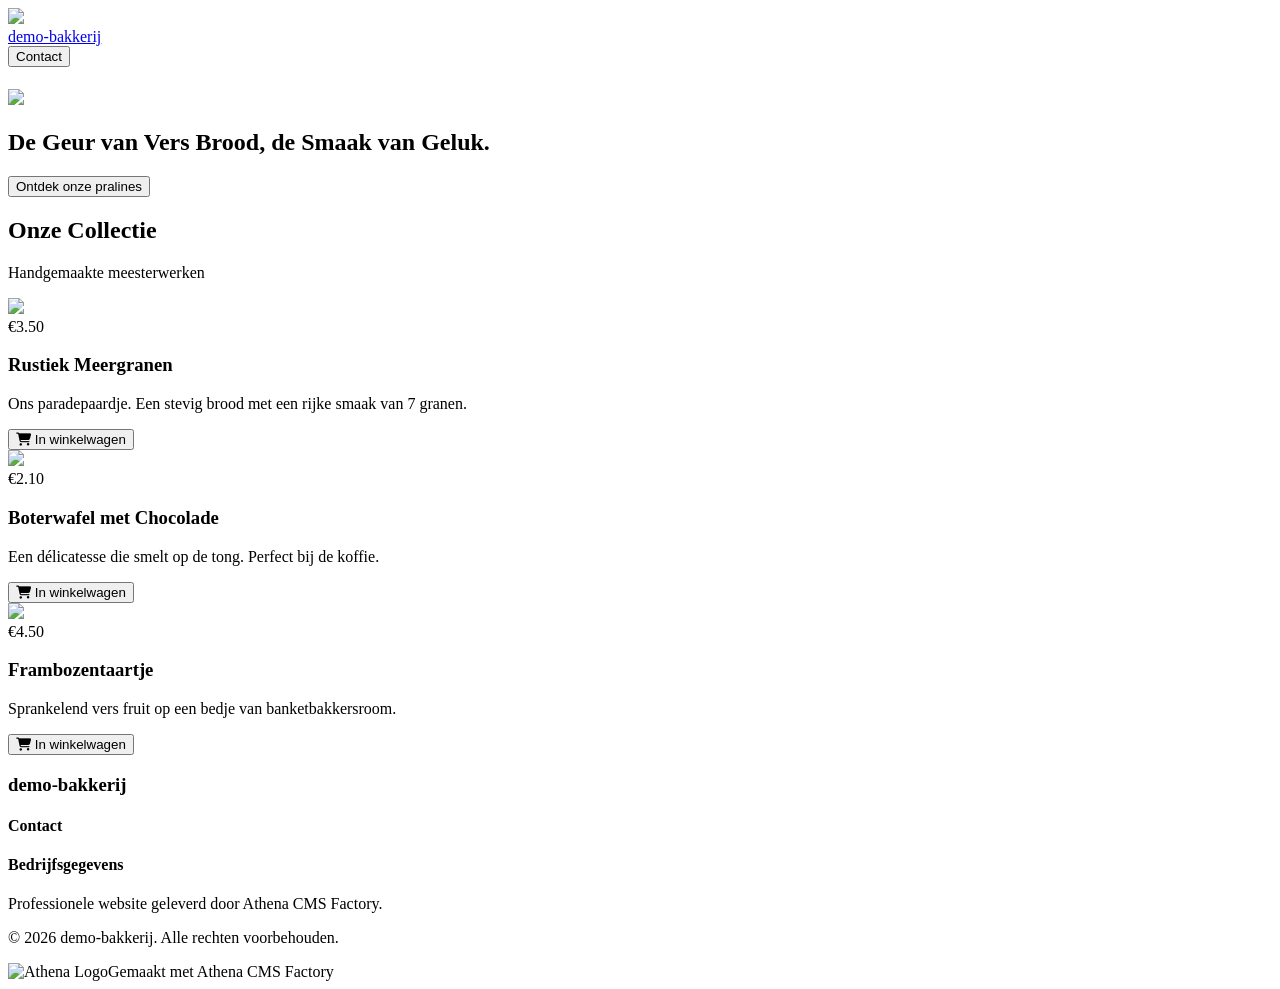
==== index.html @ 78bbac6a "deploy: 6592ebb4bcd445eed152adb7e11bd8fd3c70bb88" ====
<!DOCTYPE html>
<html lang="nl">
  <head>
    <meta charset="UTF-8" />
    <link rel="icon" type="image/svg+xml" href="./athena-icon.svg" />
    <meta name="viewport" content="width=device-width, initial-scale=1.0, maximum-scale=1.0, user-scalable=no" />
    <meta name="theme-color" content="#0f172a" />
    <meta name="mobile-web-app-capable" content="yes" />
    <meta name="apple-mobile-web-app-status-bar-style" content="black-translucent" />
    <link rel="apple-touch-icon" href="./athena-icon.svg" />
    <link rel="manifest" href="./manifest.json" />
    <!-- Font Awesome for Icons -->
    <link rel="stylesheet" href="https://cdnjs.cloudflare.com/ajax/libs/font-awesome/6.5.1/css/all.min.css" />
    <title>demo-bakkerij</title>
    <script type="module" crossorigin src="./assets/index-oLIMRgKW.js"></script>
    <link rel="stylesheet" crossorigin href="./assets/index-CvOwYXJg.css">
  </head>
  <body>
    <div id="root"></div>
    <script>
      if ('serviceWorker' in navigator) {
        window.addEventListener('load', () => {
          navigator.serviceWorker.register('./sw.js').catch(err => console.log('SW registration failed: ', err));
        });
      }
    </script>
  </body>
</html>
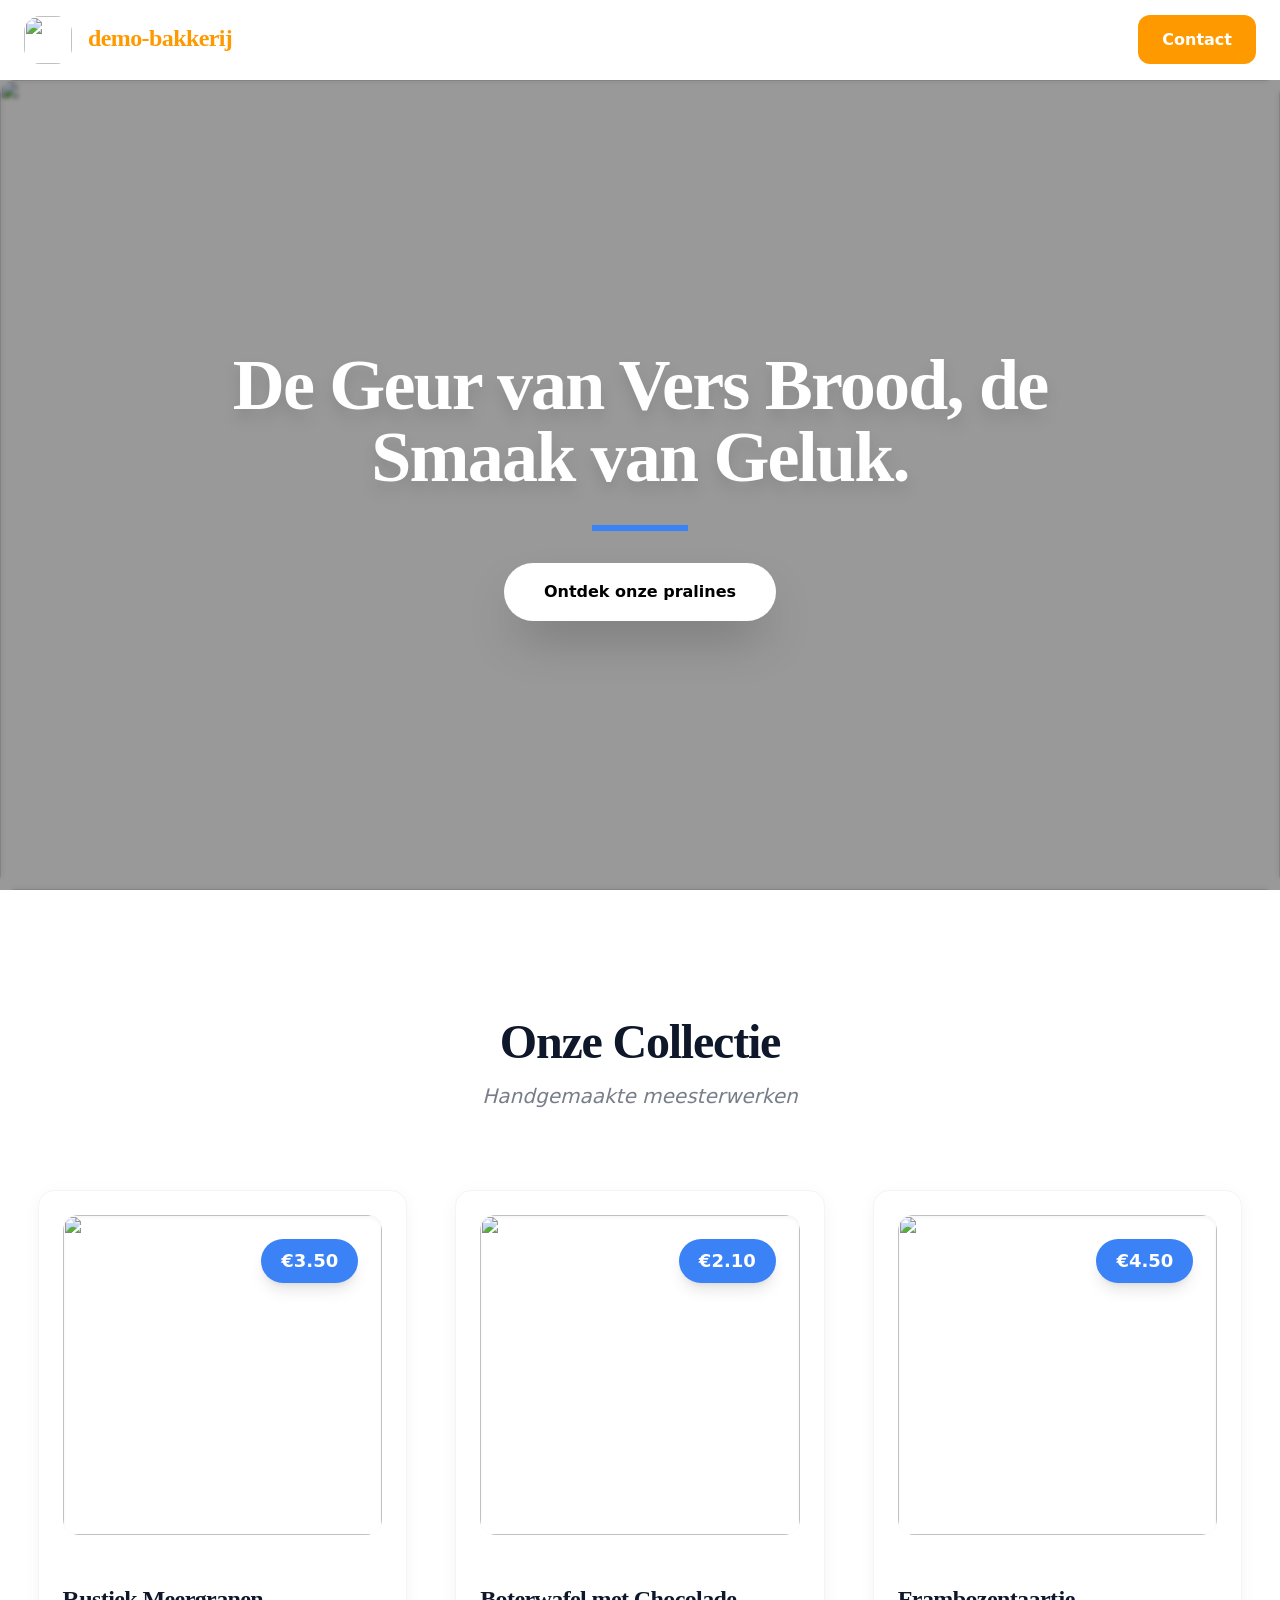
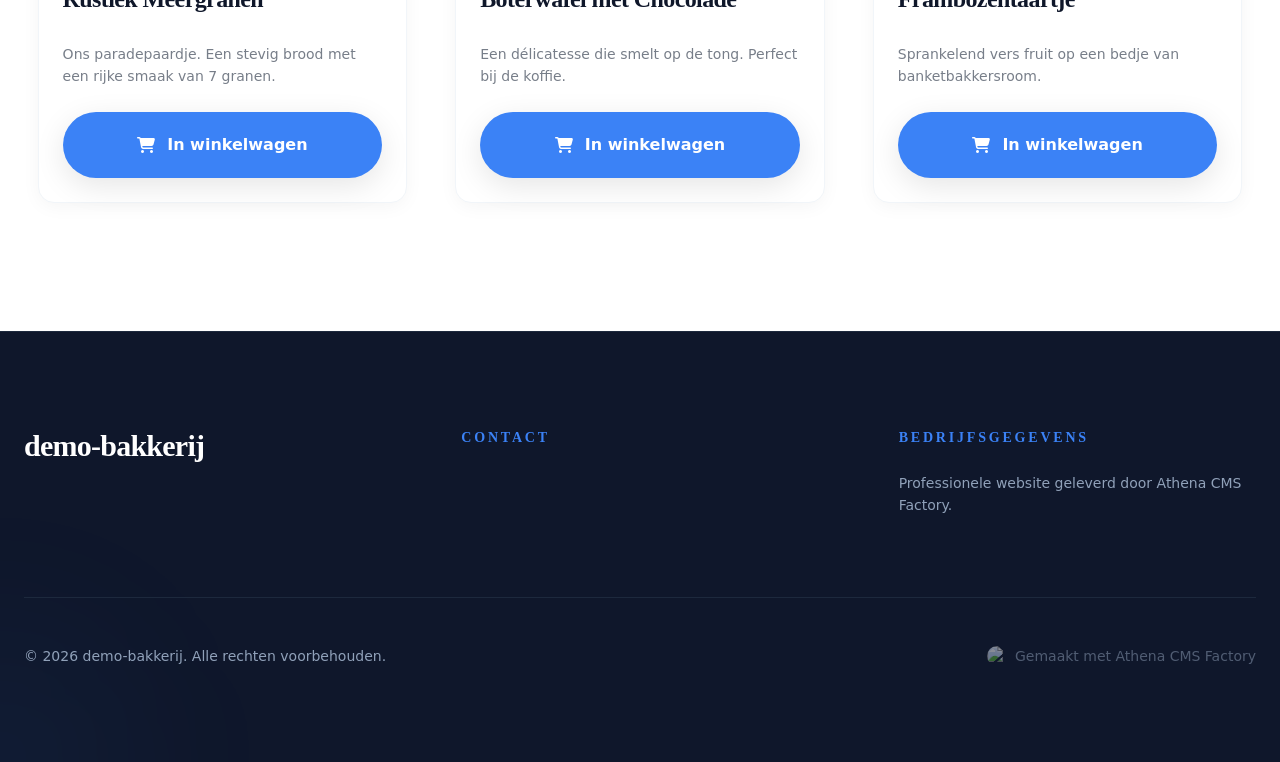
==== commit 698d2f0d: "deploy: 2f97c68ea8412f8ac69e849ab1a85412e79544fd" ====
--- a/index.html
+++ b/index.html
@@ -12,8 +12,8 @@
     <!-- Font Awesome for Icons -->
     <link rel="stylesheet" href="https://cdnjs.cloudflare.com/ajax/libs/font-awesome/6.5.1/css/all.min.css" />
     <title>demo-bakkerij</title>
-    <script type="module" crossorigin src="./assets/index-oLIMRgKW.js"></script>
-    <link rel="stylesheet" crossorigin href="./assets/index-CvOwYXJg.css">
+    <script type="module" crossorigin src="./assets/index-CGhIgcZR.js"></script>
+    <link rel="stylesheet" crossorigin href="./assets/index-xntKvaRD.css">
   </head>
   <body>
     <div id="root"></div>
--- a/assets/index-xntKvaRD.css
+++ b/assets/index-xntKvaRD.css
@@ -0,0 +1 @@
+@layer properties{@supports (((-webkit-hyphens:none)) and (not (margin-trim:inline))) or ((-moz-orient:inline) and (not (color:rgb(from red r g b)))){*,:before,:after,::backdrop{--tw-translate-x:0;--tw-translate-y:0;--tw-translate-z:0;--tw-rotate-x:initial;--tw-rotate-y:initial;--tw-rotate-z:initial;--tw-skew-x:initial;--tw-skew-y:initial;--tw-space-y-reverse:0;--tw-border-style:solid;--tw-gradient-position:initial;--tw-gradient-from:#0000;--tw-gradient-via:#0000;--tw-gradient-to:#0000;--tw-gradient-stops:initial;--tw-gradient-via-stops:initial;--tw-gradient-from-position:0%;--tw-gradient-via-position:50%;--tw-gradient-to-position:100%;--tw-leading:initial;--tw-font-weight:initial;--tw-tracking:initial;--tw-shadow:0 0 #0000;--tw-shadow-color:initial;--tw-shadow-alpha:100%;--tw-inset-shadow:0 0 #0000;--tw-inset-shadow-color:initial;--tw-inset-shadow-alpha:100%;--tw-ring-color:initial;--tw-ring-shadow:0 0 #0000;--tw-inset-ring-color:initial;--tw-inset-ring-shadow:0 0 #0000;--tw-ring-inset:initial;--tw-ring-offset-width:0px;--tw-ring-offset-color:#fff;--tw-ring-offset-shadow:0 0 #0000;--tw-outline-style:solid;--tw-blur:initial;--tw-brightness:initial;--tw-contrast:initial;--tw-grayscale:initial;--tw-hue-rotate:initial;--tw-invert:initial;--tw-opacity:initial;--tw-saturate:initial;--tw-sepia:initial;--tw-drop-shadow:initial;--tw-drop-shadow-color:initial;--tw-drop-shadow-alpha:100%;--tw-drop-shadow-size:initial;--tw-backdrop-blur:initial;--tw-backdrop-brightness:initial;--tw-backdrop-contrast:initial;--tw-backdrop-grayscale:initial;--tw-backdrop-hue-rotate:initial;--tw-backdrop-invert:initial;--tw-backdrop-opacity:initial;--tw-backdrop-saturate:initial;--tw-backdrop-sepia:initial;--tw-duration:initial;--tw-ease:initial;--tw-scale-x:1;--tw-scale-y:1;--tw-scale-z:1;--tw-content:""}}}@layer theme{:root,:host{--font-sans:"Inter", ui-sans-serif, system-ui, sans-serif;--font-serif:"Playfair Display", ui-serif, Georgia, serif;--font-mono:ui-monospace, SFMono-Regular, Menlo, Monaco, Consolas, "Liberation Mono", "Courier New", monospace;--color-red-50:oklch(97.1% .013 17.38);--color-red-500:oklch(63.7% .237 25.331);--color-red-900:oklch(39.6% .141 25.723);--color-amber-500:oklch(76.9% .188 70.08);--color-green-50:oklch(98.2% .018 155.826);--color-green-500:oklch(72.3% .219 149.579);--color-green-600:oklch(62.7% .194 149.214);--color-green-700:oklch(52.7% .154 150.069);--color-green-800:oklch(44.8% .119 151.328);--color-blue-50:oklch(97% .014 254.604);--color-blue-100:oklch(93.2% .032 255.585);--color-blue-200:oklch(88.2% .059 254.128);--color-blue-400:oklch(70.7% .165 254.624);--color-blue-500:oklch(62.3% .214 259.815);--color-blue-600:oklch(54.6% .245 262.881);--color-blue-700:oklch(48.8% .243 264.376);--color-blue-800:oklch(42.4% .199 265.638);--color-blue-900:oklch(37.9% .146 265.522);--color-indigo-600:oklch(51.1% .262 276.966);--color-slate-50:oklch(98.4% .003 247.858);--color-slate-100:oklch(96.8% .007 247.896);--color-slate-200:oklch(92.9% .013 255.508);--color-slate-300:oklch(86.9% .022 252.894);--color-slate-400:oklch(70.4% .04 256.788);--color-slate-500:oklch(55.4% .046 257.417);--color-slate-600:oklch(44.6% .043 257.281);--color-slate-700:oklch(37.2% .044 257.287);--color-slate-800:oklch(27.9% .041 260.031);--color-slate-900:oklch(20.8% .042 265.755);--color-black:#000;--color-white:#fff;--spacing:.25rem;--container-md:28rem;--container-2xl:42rem;--container-4xl:56rem;--container-6xl:72rem;--container-7xl:80rem;--text-xs:.75rem;--text-xs--line-height:calc(1 / .75);--text-sm:.875rem;--text-sm--line-height:calc(1.25 / .875);--text-lg:1.125rem;--text-lg--line-height:calc(1.75 / 1.125);--text-xl:1.25rem;--text-xl--line-height:calc(1.75 / 1.25);--text-2xl:1.5rem;--text-2xl--line-height:calc(2 / 1.5);--text-3xl:1.875rem;--text-3xl--line-height: 1.2 ;--text-4xl:2.25rem;--text-4xl--line-height:calc(2.5 / 2.25);--text-5xl:3rem;--text-5xl--line-height:1;--text-6xl:3.75rem;--text-6xl--line-height:1;--text-7xl:4.5rem;--text-7xl--line-height:1;--font-weight-light:300;--font-weight-medium:500;--font-weight-semibold:600;--font-weight-bold:700;--font-weight-black:900;--tracking-tight:-.025em;--tracking-widest:.1em;--leading-tight:1.25;--leading-relaxed:1.625;--radius-sm:.25rem;--radius-lg:.5rem;--radius-xl:.75rem;--radius-2xl:1rem;--radius-3xl:1.5rem;--drop-shadow-xl:0 9px 7px #0000001a;--ease-out:cubic-bezier(0, 0, .2, 1);--blur-sm:8px;--default-transition-duration:.15s;--default-transition-timing-function:cubic-bezier(.4, 0, .2, 1);--default-font-family:var(--font-sans);--default-mono-font-family:var(--font-mono);--color-primary:#0f172a;--color-secondary:#64748b;--color-accent:#3b82f6;--color-button-bg:#3b82f6;--color-card-bg:#fff;--color-header-bg:#fff;--color-background:#fff;--color-surface:#f8fafc;--color-text:#1e293b;--color-heading:#0f172a;--color-title:#0f172a;--radius-custom:1rem;--shadow-main:0 4px 20px -2px #0000000d}}@layer base{*,:after,:before,::backdrop{box-sizing:border-box;border:0 solid;margin:0;padding:0}::file-selector-button{box-sizing:border-box;border:0 solid;margin:0;padding:0}html,:host{-webkit-text-size-adjust:100%;-moz-tab-size:4;tab-size:4;line-height:1.5;font-family:var(--default-font-family,ui-sans-serif, system-ui, sans-serif, "Apple Color Emoji", "Segoe UI Emoji", "Segoe UI Symbol", "Noto Color Emoji");font-feature-settings:var(--default-font-feature-settings,normal);font-variation-settings:var(--default-font-variation-settings,normal);-webkit-tap-highlight-color:transparent}hr{height:0;color:inherit;border-top-width:1px}abbr:where([title]){-webkit-text-decoration:underline dotted;text-decoration:underline dotted}h1,h2,h3,h4,h5,h6{font-size:inherit;font-weight:inherit}a{color:inherit;-webkit-text-decoration:inherit;text-decoration:inherit}b,strong{font-weight:bolder}code,kbd,samp,pre{font-family:var(--default-mono-font-family,ui-monospace, SFMono-Regular, Menlo, Monaco, Consolas, "Liberation Mono", "Courier New", monospace);font-feature-settings:var(--default-mono-font-feature-settings,normal);font-variation-settings:var(--default-mono-font-variation-settings,normal);font-size:1em}small{font-size:80%}sub,sup{vertical-align:baseline;font-size:75%;line-height:0;position:relative}sub{bottom:-.25em}sup{top:-.5em}table{text-indent:0;border-color:inherit;border-collapse:collapse}:-moz-focusring{outline:auto}progress{vertical-align:baseline}summary{display:list-item}ol,ul,menu{list-style:none}img,svg,video,canvas,audio,iframe,embed,object{vertical-align:middle;display:block}img,video{max-width:100%;height:auto}button,input,select,optgroup,textarea{font:inherit;font-feature-settings:inherit;font-variation-settings:inherit;letter-spacing:inherit;color:inherit;opacity:1;background-color:#0000;border-radius:0}::file-selector-button{font:inherit;font-feature-settings:inherit;font-variation-settings:inherit;letter-spacing:inherit;color:inherit;opacity:1;background-color:#0000;border-radius:0}:where(select:is([multiple],[size])) optgroup{font-weight:bolder}:where(select:is([multiple],[size])) optgroup option{padding-inline-start:20px}::file-selector-button{margin-inline-end:4px}::placeholder{opacity:1}@supports (not ((-webkit-appearance:-apple-pay-button))) or (contain-intrinsic-size:1px){::placeholder{color:currentColor}@supports (color:color-mix(in lab,red,red)){::placeholder{color:color-mix(in oklab,currentcolor 50%,transparent)}}}textarea{resize:vertical}::-webkit-search-decoration{-webkit-appearance:none}::-webkit-date-and-time-value{min-height:1lh;text-align:inherit}::-webkit-datetime-edit{display:inline-flex}::-webkit-datetime-edit-fields-wrapper{padding:0}::-webkit-datetime-edit{padding-block:0}::-webkit-datetime-edit-year-field{padding-block:0}::-webkit-datetime-edit-month-field{padding-block:0}::-webkit-datetime-edit-day-field{padding-block:0}::-webkit-datetime-edit-hour-field{padding-block:0}::-webkit-datetime-edit-minute-field{padding-block:0}::-webkit-datetime-edit-second-field{padding-block:0}::-webkit-datetime-edit-millisecond-field{padding-block:0}::-webkit-datetime-edit-meridiem-field{padding-block:0}::-webkit-calendar-picker-indicator{line-height:1}:-moz-ui-invalid{box-shadow:none}button,input:where([type=button],[type=reset],[type=submit]){-webkit-appearance:button;-moz-appearance:button;appearance:button}::file-selector-button{-webkit-appearance:button;-moz-appearance:button;appearance:button}::-webkit-inner-spin-button{height:auto}::-webkit-outer-spin-button{height:auto}[hidden]:where(:not([hidden=until-found])){display:none!important}:root{color-scheme:light;scroll-behavior:smooth;--color-primary:#0f172a;--color-heading:#0f172a;--color-title:#0f172a;--color-accent:#3b82f6;--color-button-bg:#3b82f6;--color-card-bg:#fff;--color-header-bg:#fff;--color-surface:#fff;--color-background:#fff;--color-text:#1e293b;--radius-custom:1rem;--shadow-main:0 4px 20px -2px #0000000d}:root.dark{color-scheme:dark;--color-primary:#fff;--color-heading:#fff;--color-title:#fff;--color-accent:#60a5fa;--color-button-bg:#60a5fa;--color-card-bg:#1e293b;--color-header-bg:#0f172a;--color-surface:#1e293b;--color-background:#0f172a;--color-text:#f8fafc;--shadow-main:0 10px 40px #0000004d}body{background-color:var(--color-background);color:var(--color-text);font-family:var(--font-sans);-webkit-font-smoothing:antialiased;line-height:1.6}h1{color:var(--color-title);font-family:var(--font-serif);letter-spacing:-.025em;font-weight:700;line-height:1.2}h2,h3,h4{color:var(--color-heading);font-family:var(--font-serif);letter-spacing:-.025em;font-weight:700;line-height:1.2}@starting-style{section{opacity:0;transform:translateY(20px)}}section{transition:opacity .8s,transform .8s}img{object-fit:cover;border-radius:var(--radius-custom);max-width:100%;height:auto}button{cursor:pointer}}@layer components{.btn-primary{padding-inline:calc(var(--spacing) * 6);padding-block:calc(var(--spacing) * 3);--tw-font-weight:var(--font-weight-semibold);font-weight:var(--font-weight-semibold);color:var(--color-white);--tw-shadow:0 20px 25px -5px var(--tw-shadow-color,#0000001a), 0 8px 10px -6px var(--tw-shadow-color,#0000001a);box-shadow:var(--tw-inset-shadow),var(--tw-inset-ring-shadow),var(--tw-ring-offset-shadow),var(--tw-ring-shadow),var(--tw-shadow);transition-property:all;transition-timing-function:var(--tw-ease,var(--default-transition-timing-function));transition-duration:var(--tw-duration,var(--default-transition-duration));border-radius:3.40282e38px}@media(hover:hover){.btn-primary:hover{--tw-scale-x:105%;--tw-scale-y:105%;--tw-scale-z:105%;scale:var(--tw-scale-x) var(--tw-scale-y)}}.btn-primary:active{--tw-scale-x:95%;--tw-scale-y:95%;--tw-scale-z:95%;scale:var(--tw-scale-x) var(--tw-scale-y)}.btn-primary{background-color:var(--color-button-bg);box-shadow:0 8px 30px #0000001a}.card{border-radius:var(--radius-3xl);border-style:var(--tw-border-style);border-width:1px;border-color:var(--color-slate-100);padding:calc(var(--spacing) * 6);--tw-shadow:var(--shadow-main);box-shadow:var(--tw-inset-shadow),var(--tw-inset-ring-shadow),var(--tw-ring-offset-shadow),var(--tw-ring-shadow),var(--tw-shadow);transition-property:transform,translate,scale,rotate;transition-timing-function:var(--tw-ease,var(--default-transition-timing-function));transition-duration:var(--tw-duration,var(--default-transition-duration))}@media(hover:hover){.card:hover{--tw-translate-y:calc(var(--spacing) * -1);translate:var(--tw-translate-x) var(--tw-translate-y)}}.card{background-color:var(--color-card-bg)}.badge{background-color:#3b82f61a;border-radius:3.40282e38px}@supports (color:color-mix(in lab,red,red)){.badge{background-color:color-mix(in oklab,var(--color-accent) 10%,transparent)}}.badge{padding-inline:calc(var(--spacing) * 3);padding-block:calc(var(--spacing) * 1);font-size:var(--text-xs);line-height:var(--tw-leading,var(--text-xs--line-height));--tw-font-weight:var(--font-weight-bold);font-weight:var(--font-weight-bold);--tw-tracking:var(--tracking-widest);letter-spacing:var(--tracking-widest);color:var(--color-accent);text-transform:uppercase}.cart-overlay-backdrop{inset:calc(var(--spacing) * 0);z-index:2000;background-color:#000000b3;justify-content:flex-end;display:flex;position:fixed}@supports (color:color-mix(in lab,red,red)){.cart-overlay-backdrop{background-color:color-mix(in oklab,var(--color-black) 70%,transparent)}}.cart-overlay-backdrop{--tw-backdrop-blur:blur(var(--blur-sm));-webkit-backdrop-filter:var(--tw-backdrop-blur,) var(--tw-backdrop-brightness,) var(--tw-backdrop-contrast,) var(--tw-backdrop-grayscale,) var(--tw-backdrop-hue-rotate,) var(--tw-backdrop-invert,) var(--tw-backdrop-opacity,) var(--tw-backdrop-saturate,) var(--tw-backdrop-sepia,);backdrop-filter:var(--tw-backdrop-blur,) var(--tw-backdrop-brightness,) var(--tw-backdrop-contrast,) var(--tw-backdrop-grayscale,) var(--tw-backdrop-hue-rotate,) var(--tw-backdrop-invert,) var(--tw-backdrop-opacity,) var(--tw-backdrop-saturate,) var(--tw-backdrop-sepia,)}.cart-overlay{background-color:var(--color-background);width:100%;height:100%;max-width:var(--container-md);padding:calc(var(--spacing) * 8);--tw-shadow:0 25px 50px -12px var(--tw-shadow-color,#00000040);box-shadow:var(--tw-inset-shadow),var(--tw-inset-ring-shadow),var(--tw-ring-offset-shadow),var(--tw-ring-shadow),var(--tw-shadow);flex-direction:column;animation:.3s ease-out slideIn;display:flex}@keyframes slideIn{0%{transform:translate(100%)}to{transform:translate(0)}}.cart-item{border-bottom-style:var(--tw-border-style);border-bottom-width:1px;border-color:var(--color-slate-100);padding-block:calc(var(--spacing) * 4);justify-content:space-between;align-items:center;display:flex}.checkout-btn{border-radius:var(--radius-2xl);background-color:var(--color-accent);width:100%;padding-block:calc(var(--spacing) * 4);--tw-font-weight:var(--font-weight-bold);font-weight:var(--font-weight-bold);color:var(--color-white);--tw-shadow:0 20px 25px -5px var(--tw-shadow-color,#0000001a), 0 8px 10px -6px var(--tw-shadow-color,#0000001a);box-shadow:var(--tw-inset-shadow),var(--tw-inset-ring-shadow),var(--tw-ring-offset-shadow),var(--tw-ring-shadow),var(--tw-shadow);--tw-shadow-color:#3b82f633}@supports (color:color-mix(in lab,red,red)){.checkout-btn{--tw-shadow-color:color-mix(in oklab, color-mix(in oklab, var(--color-accent) 20%, transparent) var(--tw-shadow-alpha), transparent)}}.checkout-btn{transition-property:transform,translate,scale,rotate;transition-timing-function:var(--tw-ease,var(--default-transition-timing-function));transition-duration:var(--tw-duration,var(--default-transition-duration))}@media(hover:hover){.checkout-btn:hover{scale:1.02}}}@layer utilities{.pointer-events-none{pointer-events:none}.visible{visibility:visible}.absolute{position:absolute}.fixed{position:fixed}.relative{position:relative}.inset-0{inset:calc(var(--spacing) * 0)}.top-0{top:calc(var(--spacing) * 0)}.top-4{top:calc(var(--spacing) * 4)}.top-6{top:calc(var(--spacing) * 6)}.right-0{right:calc(var(--spacing) * 0)}.right-4{right:calc(var(--spacing) * 4)}.right-6{right:calc(var(--spacing) * 6)}.bottom-0{bottom:calc(var(--spacing) * 0)}.left-0{left:calc(var(--spacing) * 0)}.z-0{z-index:0}.z-10{z-index:10}.z-40{z-index:40}.z-\[200\]{z-index:200}.z-\[1000\]{z-index:1000}.z-\[2000\]{z-index:2000}.order-1{order:1}.order-2{order:2}.container{width:100%}@media(min-width:40rem){.container{max-width:40rem}}@media(min-width:48rem){.container{max-width:48rem}}@media(min-width:64rem){.container{max-width:64rem}}@media(min-width:80rem){.container{max-width:80rem}}@media(min-width:96rem){.container{max-width:96rem}}.mx-auto{margin-inline:auto}.my-10{margin-block:calc(var(--spacing) * 10)}.mt-1{margin-top:calc(var(--spacing) * 1)}.mt-2{margin-top:calc(var(--spacing) * 2)}.mt-4{margin-top:calc(var(--spacing) * 4)}.mt-6{margin-top:calc(var(--spacing) * 6)}.mt-auto{margin-top:auto}.mr-2{margin-right:calc(var(--spacing) * 2)}.-mb-32{margin-bottom:calc(var(--spacing) * -32)}.mb-1{margin-bottom:calc(var(--spacing) * 1)}.mb-2{margin-bottom:calc(var(--spacing) * 2)}.mb-3{margin-bottom:calc(var(--spacing) * 3)}.mb-4{margin-bottom:calc(var(--spacing) * 4)}.mb-6{margin-bottom:calc(var(--spacing) * 6)}.mb-8{margin-bottom:calc(var(--spacing) * 8)}.mb-20{margin-bottom:calc(var(--spacing) * 20)}.-ml-32{margin-left:calc(var(--spacing) * -32)}.ml-1{margin-left:calc(var(--spacing) * 1)}.ml-2{margin-left:calc(var(--spacing) * 2)}.line-clamp-3{-webkit-line-clamp:3;-webkit-box-orient:vertical;display:-webkit-box;overflow:hidden}.block{display:block}.contents{display:contents}.flex{display:flex}.grid{display:grid}.hidden{display:none}.inline-block{display:inline-block}.inline-flex{display:inline-flex}.table{display:table}.aspect-square{aspect-ratio:1}.h-1{height:calc(var(--spacing) * 1)}.h-1\.5{height:calc(var(--spacing) * 1.5)}.h-3{height:calc(var(--spacing) * 3)}.h-4{height:calc(var(--spacing) * 4)}.h-5{height:calc(var(--spacing) * 5)}.h-8{height:calc(var(--spacing) * 8)}.h-10{height:calc(var(--spacing) * 10)}.h-12{height:calc(var(--spacing) * 12)}.h-20{height:calc(var(--spacing) * 20)}.h-24{height:calc(var(--spacing) * 24)}.h-64{height:calc(var(--spacing) * 64)}.h-\[90vh\]{height:90vh}.h-full{height:100%}.max-h-\[50vh\]{max-height:50vh}.max-h-\[80vh\]{max-height:80vh}.min-h-\[4rem\]{min-height:4rem}.min-h-screen{min-height:100vh}.w-3{width:calc(var(--spacing) * 3)}.w-4{width:calc(var(--spacing) * 4)}.w-5{width:calc(var(--spacing) * 5)}.w-8{width:calc(var(--spacing) * 8)}.w-10{width:calc(var(--spacing) * 10)}.w-12{width:calc(var(--spacing) * 12)}.w-20{width:calc(var(--spacing) * 20)}.w-24{width:calc(var(--spacing) * 24)}.w-64{width:calc(var(--spacing) * 64)}.w-full{width:100%}.max-w-2xl{max-width:var(--container-2xl)}.max-w-4xl{max-width:var(--container-4xl)}.max-w-6xl{max-width:var(--container-6xl)}.max-w-7xl{max-width:var(--container-7xl)}.max-w-md{max-width:var(--container-md)}.min-w-\[300px\]{min-width:300px}.flex-shrink-0{flex-shrink:0}.flex-grow{flex-grow:1}.translate-x-0{--tw-translate-x:calc(var(--spacing) * 0);translate:var(--tw-translate-x) var(--tw-translate-y)}.transform{transform:var(--tw-rotate-x,) var(--tw-rotate-y,) var(--tw-rotate-z,) var(--tw-skew-x,) var(--tw-skew-y,)}.cursor-not-allowed{cursor:not-allowed}.cursor-pointer{cursor:pointer}.grid-cols-1{grid-template-columns:repeat(1,minmax(0,1fr))}.flex-col{flex-direction:column}.flex-wrap{flex-wrap:wrap}.items-center{align-items:center}.items-end{align-items:flex-end}.items-stretch{align-items:stretch}.justify-between{justify-content:space-between}.justify-center{justify-content:center}.justify-end{justify-content:flex-end}.gap-2{gap:calc(var(--spacing) * 2)}.gap-3{gap:calc(var(--spacing) * 3)}.gap-4{gap:calc(var(--spacing) * 4)}.gap-6{gap:calc(var(--spacing) * 6)}.gap-8{gap:calc(var(--spacing) * 8)}.gap-12{gap:calc(var(--spacing) * 12)}.gap-16{gap:calc(var(--spacing) * 16)}.gap-20{gap:calc(var(--spacing) * 20)}:where(.space-y-1>:not(:last-child)){--tw-space-y-reverse:0;margin-block-start:calc(calc(var(--spacing) * 1) * var(--tw-space-y-reverse));margin-block-end:calc(calc(var(--spacing) * 1) * calc(1 - var(--tw-space-y-reverse)))}:where(.space-y-2>:not(:last-child)){--tw-space-y-reverse:0;margin-block-start:calc(calc(var(--spacing) * 2) * var(--tw-space-y-reverse));margin-block-end:calc(calc(var(--spacing) * 2) * calc(1 - var(--tw-space-y-reverse)))}:where(.space-y-4>:not(:last-child)){--tw-space-y-reverse:0;margin-block-start:calc(calc(var(--spacing) * 4) * var(--tw-space-y-reverse));margin-block-end:calc(calc(var(--spacing) * 4) * calc(1 - var(--tw-space-y-reverse)))}:where(.space-y-6>:not(:last-child)){--tw-space-y-reverse:0;margin-block-start:calc(calc(var(--spacing) * 6) * var(--tw-space-y-reverse));margin-block-end:calc(calc(var(--spacing) * 6) * calc(1 - var(--tw-space-y-reverse)))}:where(.space-y-8>:not(:last-child)){--tw-space-y-reverse:0;margin-block-start:calc(calc(var(--spacing) * 8) * var(--tw-space-y-reverse));margin-block-end:calc(calc(var(--spacing) * 8) * calc(1 - var(--tw-space-y-reverse)))}.self-start{align-self:flex-start}.overflow-hidden{overflow:hidden}.overflow-y-auto{overflow-y:auto}.rounded{border-radius:.25rem}.rounded-2xl{border-radius:var(--radius-2xl)}.rounded-3xl{border-radius:var(--radius-3xl)}.rounded-\[2rem\]{border-radius:2rem}.rounded-\[3rem\]{border-radius:3rem}.rounded-full{border-radius:3.40282e38px}.rounded-lg{border-radius:var(--radius-lg)}.rounded-sm{border-radius:var(--radius-sm)}.rounded-xl{border-radius:var(--radius-xl)}.border{border-style:var(--tw-border-style);border-width:1px}.border-t{border-top-style:var(--tw-border-style);border-top-width:1px}.border-b{border-bottom-style:var(--tw-border-style);border-bottom-width:1px}.border-l{border-left-style:var(--tw-border-style);border-left-width:1px}.border-none{--tw-border-style:none;border-style:none}.border-accent\/30{border-color:#3b82f64d}@supports (color:color-mix(in lab,red,red)){.border-accent\/30{border-color:color-mix(in oklab,var(--color-accent) 30%,transparent)}}.border-blue-200{border-color:var(--color-blue-200)}.border-slate-100{border-color:var(--color-slate-100)}.border-slate-200{border-color:var(--color-slate-200)}.border-slate-800{border-color:var(--color-slate-800)}.border-white\/10{border-color:#ffffff1a}@supports (color:color-mix(in lab,red,red)){.border-white\/10{border-color:color-mix(in oklab,var(--color-white) 10%,transparent)}}.border-white\/20{border-color:#fff3}@supports (color:color-mix(in lab,red,red)){.border-white\/20{border-color:color-mix(in oklab,var(--color-white) 20%,transparent)}}.bg-\[var\(--color-background\)\]{background-color:var(--color-background)}.bg-accent{background-color:var(--color-accent)}.bg-accent\/5{background-color:#3b82f60d}@supports (color:color-mix(in lab,red,red)){.bg-accent\/5{background-color:color-mix(in oklab,var(--color-accent) 5%,transparent)}}.bg-accent\/10{background-color:#3b82f61a}@supports (color:color-mix(in lab,red,red)){.bg-accent\/10{background-color:color-mix(in oklab,var(--color-accent) 10%,transparent)}}.bg-accent\/20{background-color:#3b82f633}@supports (color:color-mix(in lab,red,red)){.bg-accent\/20{background-color:color-mix(in oklab,var(--color-accent) 20%,transparent)}}.bg-background{background-color:var(--color-background)}.bg-black{background-color:var(--color-black)}.bg-black\/40{background-color:#0006}@supports (color:color-mix(in lab,red,red)){.bg-black\/40{background-color:color-mix(in oklab,var(--color-black) 40%,transparent)}}.bg-black\/50{background-color:#00000080}@supports (color:color-mix(in lab,red,red)){.bg-black\/50{background-color:color-mix(in oklab,var(--color-black) 50%,transparent)}}.bg-black\/80{background-color:#000c}@supports (color:color-mix(in lab,red,red)){.bg-black\/80{background-color:color-mix(in oklab,var(--color-black) 80%,transparent)}}.bg-blue-50{background-color:var(--color-blue-50)}.bg-blue-600{background-color:var(--color-blue-600)}.bg-blue-600\/40{background-color:#155dfc66}@supports (color:color-mix(in lab,red,red)){.bg-blue-600\/40{background-color:color-mix(in oklab,var(--color-blue-600) 40%,transparent)}}.bg-green-50{background-color:var(--color-green-50)}.bg-green-500{background-color:var(--color-green-500)}.bg-green-600{background-color:var(--color-green-600)}.bg-primary{background-color:var(--color-primary)}.bg-red-500{background-color:var(--color-red-500)}.bg-slate-50{background-color:var(--color-slate-50)}.bg-slate-100{background-color:var(--color-slate-100)}.bg-slate-200{background-color:var(--color-slate-200)}.bg-slate-300{background-color:var(--color-slate-300)}.bg-slate-900{background-color:var(--color-slate-900)}.bg-surface{background-color:var(--color-surface)}.bg-transparent{background-color:#0000}.bg-white{background-color:var(--color-white)}.bg-white\/90{background-color:#ffffffe6}@supports (color:color-mix(in lab,red,red)){.bg-white\/90{background-color:color-mix(in oklab,var(--color-white) 90%,transparent)}}.bg-white\/95{background-color:#fffffff2}@supports (color:color-mix(in lab,red,red)){.bg-white\/95{background-color:color-mix(in oklab,var(--color-white) 95%,transparent)}}.bg-gradient-to-r{--tw-gradient-position:to right in oklab;background-image:linear-gradient(var(--tw-gradient-stops))}.from-blue-600{--tw-gradient-from:var(--color-blue-600);--tw-gradient-stops:var(--tw-gradient-via-stops,var(--tw-gradient-position), var(--tw-gradient-from) var(--tw-gradient-from-position), var(--tw-gradient-to) var(--tw-gradient-to-position))}.to-indigo-600{--tw-gradient-to:var(--color-indigo-600);--tw-gradient-stops:var(--tw-gradient-via-stops,var(--tw-gradient-position), var(--tw-gradient-from) var(--tw-gradient-from-position), var(--tw-gradient-to) var(--tw-gradient-to-position))}.object-contain{object-fit:contain}.object-cover{object-fit:cover}.p-1{padding:calc(var(--spacing) * 1)}.p-2{padding:calc(var(--spacing) * 2)}.p-4{padding:calc(var(--spacing) * 4)}.p-6{padding:calc(var(--spacing) * 6)}.p-8{padding:calc(var(--spacing) * 8)}.px-2{padding-inline:calc(var(--spacing) * 2)}.px-3{padding-inline:calc(var(--spacing) * 3)}.px-4{padding-inline:calc(var(--spacing) * 4)}.px-5{padding-inline:calc(var(--spacing) * 5)}.px-6{padding-inline:calc(var(--spacing) * 6)}.px-8{padding-inline:calc(var(--spacing) * 8)}.px-10{padding-inline:calc(var(--spacing) * 10)}.py-1{padding-block:calc(var(--spacing) * 1)}.py-2{padding-block:calc(var(--spacing) * 2)}.py-3{padding-block:calc(var(--spacing) * 3)}.py-4{padding-block:calc(var(--spacing) * 4)}.py-5{padding-block:calc(var(--spacing) * 5)}.py-8{padding-block:calc(var(--spacing) * 8)}.py-20{padding-block:calc(var(--spacing) * 20)}.py-24{padding-block:calc(var(--spacing) * 24)}.py-32{padding-block:calc(var(--spacing) * 32)}.pt-6{padding-top:calc(var(--spacing) * 6)}.pt-12{padding-top:calc(var(--spacing) * 12)}.pt-20{padding-top:calc(var(--spacing) * 20)}.pl-1{padding-left:calc(var(--spacing) * 1)}.text-center{text-align:center}.text-left{text-align:left}.font-mono{font-family:var(--font-mono)}.font-serif{font-family:var(--font-serif)}.text-2xl{font-size:var(--text-2xl);line-height:var(--tw-leading,var(--text-2xl--line-height))}.text-3xl{font-size:var(--text-3xl);line-height:var(--tw-leading,var(--text-3xl--line-height))}.text-4xl{font-size:var(--text-4xl);line-height:var(--tw-leading,var(--text-4xl--line-height))}.text-5xl{font-size:var(--text-5xl);line-height:var(--tw-leading,var(--text-5xl--line-height))}.text-6xl{font-size:var(--text-6xl);line-height:var(--tw-leading,var(--text-6xl--line-height))}.text-lg{font-size:var(--text-lg);line-height:var(--tw-leading,var(--text-lg--line-height))}.text-sm{font-size:var(--text-sm);line-height:var(--tw-leading,var(--text-sm--line-height))}.text-xl{font-size:var(--text-xl);line-height:var(--tw-leading,var(--text-xl--line-height))}.text-xs{font-size:var(--text-xs);line-height:var(--tw-leading,var(--text-xs--line-height))}.text-\[10px\]{font-size:10px}.leading-none{--tw-leading:1;line-height:1}.leading-relaxed{--tw-leading:var(--leading-relaxed);line-height:var(--leading-relaxed)}.leading-tight{--tw-leading:var(--leading-tight);line-height:var(--leading-tight)}.font-black{--tw-font-weight:var(--font-weight-black);font-weight:var(--font-weight-black)}.font-bold{--tw-font-weight:var(--font-weight-bold);font-weight:var(--font-weight-bold)}.font-light{--tw-font-weight:var(--font-weight-light);font-weight:var(--font-weight-light)}.font-medium{--tw-font-weight:var(--font-weight-medium);font-weight:var(--font-weight-medium)}.tracking-\[0\.2em\]{--tw-tracking:.2em;letter-spacing:.2em}.tracking-\[0\.3em\]{--tw-tracking:.3em;letter-spacing:.3em}.tracking-tight{--tw-tracking:var(--tracking-tight);letter-spacing:var(--tracking-tight)}.tracking-widest{--tw-tracking:var(--tracking-widest);letter-spacing:var(--tracking-widest)}.text-\[var\(--color-heading\)\]{color:var(--color-heading)}.text-\[var\(--color-text\)\]{color:var(--color-text)}.text-accent{color:var(--color-accent)}.text-amber-500{color:var(--color-amber-500)}.text-black{color:var(--color-black)}.text-blue-900{color:var(--color-blue-900)}.text-green-700{color:var(--color-green-700)}.text-green-800{color:var(--color-green-800)}.text-primary{color:var(--color-primary)}.text-secondary{color:var(--color-secondary)}.text-slate-400{color:var(--color-slate-400)}.text-slate-500{color:var(--color-slate-500)}.text-slate-700{color:var(--color-slate-700)}.text-slate-900{color:var(--color-slate-900)}.text-white{color:var(--color-white)}.uppercase{text-transform:uppercase}.italic{font-style:italic}.opacity-0{opacity:0}.opacity-40{opacity:.4}.opacity-50{opacity:.5}.opacity-60{opacity:.6}.opacity-80{opacity:.8}.shadow-2xl{--tw-shadow:0 25px 50px -12px var(--tw-shadow-color,#00000040);box-shadow:var(--tw-inset-shadow),var(--tw-inset-ring-shadow),var(--tw-ring-offset-shadow),var(--tw-ring-shadow),var(--tw-shadow)}.shadow-inner{--tw-shadow:inset 0 2px 4px 0 var(--tw-shadow-color,#0000000d);box-shadow:var(--tw-inset-shadow),var(--tw-inset-ring-shadow),var(--tw-ring-offset-shadow),var(--tw-ring-shadow),var(--tw-shadow)}.shadow-lg{--tw-shadow:0 10px 15px -3px var(--tw-shadow-color,#0000001a), 0 4px 6px -4px var(--tw-shadow-color,#0000001a);box-shadow:var(--tw-inset-shadow),var(--tw-inset-ring-shadow),var(--tw-ring-offset-shadow),var(--tw-ring-shadow),var(--tw-shadow)}.shadow-sm{--tw-shadow:0 1px 3px 0 var(--tw-shadow-color,#0000001a), 0 1px 2px -1px var(--tw-shadow-color,#0000001a);box-shadow:var(--tw-inset-shadow),var(--tw-inset-ring-shadow),var(--tw-ring-offset-shadow),var(--tw-ring-shadow),var(--tw-shadow)}.shadow-soft{--tw-shadow:var(--shadow-main);box-shadow:var(--tw-inset-shadow),var(--tw-inset-ring-shadow),var(--tw-ring-offset-shadow),var(--tw-ring-shadow),var(--tw-shadow)}.shadow-xl{--tw-shadow:0 20px 25px -5px var(--tw-shadow-color,#0000001a), 0 8px 10px -6px var(--tw-shadow-color,#0000001a);box-shadow:var(--tw-inset-shadow),var(--tw-inset-ring-shadow),var(--tw-ring-offset-shadow),var(--tw-ring-shadow),var(--tw-shadow)}.shadow-accent\/20{--tw-shadow-color:#3b82f633}@supports (color:color-mix(in lab,red,red)){.shadow-accent\/20{--tw-shadow-color:color-mix(in oklab, color-mix(in oklab, var(--color-accent) 20%, transparent) var(--tw-shadow-alpha), transparent)}}.shadow-primary\/20{--tw-shadow-color:#0f172a33}@supports (color:color-mix(in lab,red,red)){.shadow-primary\/20{--tw-shadow-color:color-mix(in oklab, color-mix(in oklab, var(--color-primary) 20%, transparent) var(--tw-shadow-alpha), transparent)}}.outline{outline-style:var(--tw-outline-style);outline-width:1px}.blur-\[80px\]{--tw-blur:blur(80px);filter:var(--tw-blur,) var(--tw-brightness,) var(--tw-contrast,) var(--tw-grayscale,) var(--tw-hue-rotate,) var(--tw-invert,) var(--tw-saturate,) var(--tw-sepia,) var(--tw-drop-shadow,)}.drop-shadow-xl{--tw-drop-shadow-size:drop-shadow(0 9px 7px var(--tw-drop-shadow-color,#0000001a));--tw-drop-shadow:drop-shadow(var(--drop-shadow-xl));filter:var(--tw-blur,) var(--tw-brightness,) var(--tw-contrast,) var(--tw-grayscale,) var(--tw-hue-rotate,) var(--tw-invert,) var(--tw-saturate,) var(--tw-sepia,) var(--tw-drop-shadow,)}.backdrop-blur-\[2px\]{--tw-backdrop-blur:blur(2px);-webkit-backdrop-filter:var(--tw-backdrop-blur,) var(--tw-backdrop-brightness,) var(--tw-backdrop-contrast,) var(--tw-backdrop-grayscale,) var(--tw-backdrop-hue-rotate,) var(--tw-backdrop-invert,) var(--tw-backdrop-opacity,) var(--tw-backdrop-saturate,) var(--tw-backdrop-sepia,);backdrop-filter:var(--tw-backdrop-blur,) var(--tw-backdrop-brightness,) var(--tw-backdrop-contrast,) var(--tw-backdrop-grayscale,) var(--tw-backdrop-hue-rotate,) var(--tw-backdrop-invert,) var(--tw-backdrop-opacity,) var(--tw-backdrop-saturate,) var(--tw-backdrop-sepia,)}.backdrop-blur-sm{--tw-backdrop-blur:blur(var(--blur-sm));-webkit-backdrop-filter:var(--tw-backdrop-blur,) var(--tw-backdrop-brightness,) var(--tw-backdrop-contrast,) var(--tw-backdrop-grayscale,) var(--tw-backdrop-hue-rotate,) var(--tw-backdrop-invert,) var(--tw-backdrop-opacity,) var(--tw-backdrop-saturate,) var(--tw-backdrop-sepia,);backdrop-filter:var(--tw-backdrop-blur,) var(--tw-backdrop-brightness,) var(--tw-backdrop-contrast,) var(--tw-backdrop-grayscale,) var(--tw-backdrop-hue-rotate,) var(--tw-backdrop-invert,) var(--tw-backdrop-opacity,) var(--tw-backdrop-saturate,) var(--tw-backdrop-sepia,)}.transition-all{transition-property:all;transition-timing-function:var(--tw-ease,var(--default-transition-timing-function));transition-duration:var(--tw-duration,var(--default-transition-duration))}.transition-colors{transition-property:color,background-color,border-color,outline-color,text-decoration-color,fill,stroke,--tw-gradient-from,--tw-gradient-via,--tw-gradient-to;transition-timing-function:var(--tw-ease,var(--default-transition-timing-function));transition-duration:var(--tw-duration,var(--default-transition-duration))}.transition-opacity{transition-property:opacity;transition-timing-function:var(--tw-ease,var(--default-transition-timing-function));transition-duration:var(--tw-duration,var(--default-transition-duration))}.transition-transform{transition-property:transform,translate,scale,rotate;transition-timing-function:var(--tw-ease,var(--default-transition-timing-function));transition-duration:var(--tw-duration,var(--default-transition-duration))}.duration-200{--tw-duration:.2s;transition-duration:.2s}.duration-300{--tw-duration:.3s;transition-duration:.3s}.duration-500{--tw-duration:.5s;transition-duration:.5s}.duration-700{--tw-duration:.7s;transition-duration:.7s}.ease-out{--tw-ease:var(--ease-out);transition-timing-function:var(--ease-out)}@media(hover:hover){.group-hover\:scale-110:is(:where(.group):hover *){--tw-scale-x:110%;--tw-scale-y:110%;--tw-scale-z:110%;scale:var(--tw-scale-x) var(--tw-scale-y)}.group-hover\:text-accent:is(:where(.group):hover *){color:var(--color-accent)}.group-hover\:text-slate-700:is(:where(.group):hover *){color:var(--color-slate-700)}.group-hover\:opacity-100:is(:where(.group):hover *){opacity:1}}.before\:flex-1:before{content:var(--tw-content);flex:1}.before\:border-t:before{content:var(--tw-content);border-top-style:var(--tw-border-style);border-top-width:1px}.before\:border-slate-200:before{content:var(--tw-content);border-color:var(--color-slate-200)}.after\:flex-1:after{content:var(--tw-content);flex:1}.after\:border-t:after{content:var(--tw-content);border-top-style:var(--tw-border-style);border-top-width:1px}.after\:border-slate-200:after{content:var(--tw-content);border-color:var(--color-slate-200)}@media(hover:hover){.hover\:-translate-y-1:hover{--tw-translate-y:calc(var(--spacing) * -1);translate:var(--tw-translate-x) var(--tw-translate-y)}.hover\:scale-\[1\.02\]:hover{scale:1.02}.hover\:border-accent:hover{border-color:var(--color-accent)}.hover\:bg-accent:hover{background-color:var(--color-accent)}.hover\:bg-blue-50\/5:hover{background-color:#eff6ff0d}@supports (color:color-mix(in lab,red,red)){.hover\:bg-blue-50\/5:hover{background-color:color-mix(in oklab,var(--color-blue-50) 5%,transparent)}}.hover\:bg-blue-700:hover{background-color:var(--color-blue-700)}.hover\:bg-red-50:hover{background-color:var(--color-red-50)}.hover\:bg-slate-100:hover{background-color:var(--color-slate-100)}.hover\:bg-slate-200:hover{background-color:var(--color-slate-200)}.hover\:bg-white:hover{background-color:var(--color-white)}.hover\:text-accent:hover{color:var(--color-accent)}.hover\:text-blue-500:hover{color:var(--color-blue-500)}.hover\:text-red-500:hover{color:var(--color-red-500)}.hover\:text-white:hover{color:var(--color-white)}.hover\:underline:hover{text-decoration-line:underline}.hover\:shadow-lg:hover{--tw-shadow:0 10px 15px -3px var(--tw-shadow-color,#0000001a), 0 4px 6px -4px var(--tw-shadow-color,#0000001a);box-shadow:var(--tw-inset-shadow),var(--tw-inset-ring-shadow),var(--tw-ring-offset-shadow),var(--tw-ring-shadow),var(--tw-shadow)}.hover\:shadow-sm:hover{--tw-shadow:0 1px 3px 0 var(--tw-shadow-color,#0000001a), 0 1px 2px -1px var(--tw-shadow-color,#0000001a);box-shadow:var(--tw-inset-shadow),var(--tw-inset-ring-shadow),var(--tw-ring-offset-shadow),var(--tw-ring-shadow),var(--tw-shadow)}.hover\:shadow-xl:hover{--tw-shadow:0 20px 25px -5px var(--tw-shadow-color,#0000001a), 0 8px 10px -6px var(--tw-shadow-color,#0000001a);box-shadow:var(--tw-inset-shadow),var(--tw-inset-ring-shadow),var(--tw-ring-offset-shadow),var(--tw-ring-shadow),var(--tw-shadow)}.hover\:ring-2:hover{--tw-ring-shadow:var(--tw-ring-inset,) 0 0 0 calc(2px + var(--tw-ring-offset-width)) var(--tw-ring-color,currentcolor);box-shadow:var(--tw-inset-shadow),var(--tw-inset-ring-shadow),var(--tw-ring-offset-shadow),var(--tw-ring-shadow),var(--tw-shadow)}.hover\:ring-blue-400\/40:hover{--tw-ring-color:#54a2ff66}@supports (color:color-mix(in lab,red,red)){.hover\:ring-blue-400\/40:hover{--tw-ring-color:color-mix(in oklab, var(--color-blue-400) 40%, transparent)}}}@media(min-width:48rem){.md\:order-1{order:1}.md\:order-2{order:2}.md\:col-span-2{grid-column:span 2/span 2}.md\:w-\[calc\(45\%\)\]{width:45%}.md\:grid-cols-2{grid-template-columns:repeat(2,minmax(0,1fr))}.md\:grid-cols-3{grid-template-columns:repeat(3,minmax(0,1fr))}.md\:flex-row{flex-direction:row}.md\:p-12{padding:calc(var(--spacing) * 12)}.md\:text-5xl{font-size:var(--text-5xl);line-height:var(--tw-leading,var(--text-5xl--line-height))}.md\:text-7xl{font-size:var(--text-7xl);line-height:var(--tw-leading,var(--text-7xl--line-height))}}@media(min-width:64rem){.lg\:w-\[calc\(30\%\)\]{width:30%}.lg\:grid-cols-2{grid-template-columns:repeat(2,minmax(0,1fr))}}@media(prefers-color-scheme:dark){.dark\:border-blue-800{border-color:var(--color-blue-800)}.dark\:border-slate-700{border-color:var(--color-slate-700)}.dark\:border-white\/5{border-color:#ffffff0d}@supports (color:color-mix(in lab,red,red)){.dark\:border-white\/5{border-color:color-mix(in oklab,var(--color-white) 5%,transparent)}}.dark\:border-white\/10{border-color:#ffffff1a}@supports (color:color-mix(in lab,red,red)){.dark\:border-white\/10{border-color:color-mix(in oklab,var(--color-white) 10%,transparent)}}.dark\:bg-blue-900\/20{background-color:#1c398e33}@supports (color:color-mix(in lab,red,red)){.dark\:bg-blue-900\/20{background-color:color-mix(in oklab,var(--color-blue-900) 20%,transparent)}}.dark\:bg-slate-700{background-color:var(--color-slate-700)}.dark\:bg-slate-700\/50{background-color:#31415880}@supports (color:color-mix(in lab,red,red)){.dark\:bg-slate-700\/50{background-color:color-mix(in oklab,var(--color-slate-700) 50%,transparent)}}.dark\:bg-slate-800{background-color:var(--color-slate-800)}.dark\:bg-slate-800\/90{background-color:#1d293de6}@supports (color:color-mix(in lab,red,red)){.dark\:bg-slate-800\/90{background-color:color-mix(in oklab,var(--color-slate-800) 90%,transparent)}}.dark\:text-blue-100{color:var(--color-blue-100)}.dark\:text-slate-300{color:var(--color-slate-300)}.dark\:text-slate-400{color:var(--color-slate-400)}.dark\:text-white{color:var(--color-white)}@media(hover:hover){.dark\:group-hover\:text-slate-200:is(:where(.group):hover *){color:var(--color-slate-200)}.dark\:hover\:bg-red-900\/30:hover{background-color:#82181a4d}@supports (color:color-mix(in lab,red,red)){.dark\:hover\:bg-red-900\/30:hover{background-color:color-mix(in oklab,var(--color-red-900) 30%,transparent)}}.dark\:hover\:bg-slate-600:hover{background-color:var(--color-slate-600)}.dark\:hover\:bg-slate-700:hover{background-color:var(--color-slate-700)}}}}/*! tailwindcss v4.2.1 | MIT License | https://tailwindcss.com */@layer properties{@supports (((-webkit-hyphens:none)) and (not (margin-trim:inline))) or ((-moz-orient:inline) and (not (color:rgb(from red r g b)))){*,:before,:after,::backdrop{--tw-translate-x:0;--tw-translate-y:0;--tw-translate-z:0;--tw-rotate-x:initial;--tw-rotate-y:initial;--tw-rotate-z:initial;--tw-skew-x:initial;--tw-skew-y:initial;--tw-space-y-reverse:0;--tw-border-style:solid;--tw-gradient-position:initial;--tw-gradient-from:#0000;--tw-gradient-via:#0000;--tw-gradient-to:#0000;--tw-gradient-stops:initial;--tw-gradient-via-stops:initial;--tw-gradient-from-position:0%;--tw-gradient-via-position:50%;--tw-gradient-to-position:100%;--tw-leading:initial;--tw-font-weight:initial;--tw-tracking:initial;--tw-shadow:0 0 #0000;--tw-shadow-color:initial;--tw-shadow-alpha:100%;--tw-inset-shadow:0 0 #0000;--tw-inset-shadow-color:initial;--tw-inset-shadow-alpha:100%;--tw-ring-color:initial;--tw-ring-shadow:0 0 #0000;--tw-inset-ring-color:initial;--tw-inset-ring-shadow:0 0 #0000;--tw-ring-inset:initial;--tw-ring-offset-width:0px;--tw-ring-offset-color:#fff;--tw-ring-offset-shadow:0 0 #0000;--tw-outline-style:solid;--tw-blur:initial;--tw-brightness:initial;--tw-contrast:initial;--tw-grayscale:initial;--tw-hue-rotate:initial;--tw-invert:initial;--tw-opacity:initial;--tw-saturate:initial;--tw-sepia:initial;--tw-drop-shadow:initial;--tw-drop-shadow-color:initial;--tw-drop-shadow-alpha:100%;--tw-drop-shadow-size:initial;--tw-backdrop-blur:initial;--tw-backdrop-brightness:initial;--tw-backdrop-contrast:initial;--tw-backdrop-grayscale:initial;--tw-backdrop-hue-rotate:initial;--tw-backdrop-invert:initial;--tw-backdrop-opacity:initial;--tw-backdrop-saturate:initial;--tw-backdrop-sepia:initial;--tw-duration:initial;--tw-ease:initial;--tw-scale-x:1;--tw-scale-y:1;--tw-scale-z:1;--tw-content:""}}}@layer theme{:root,:host{--font-sans:"Inter", ui-sans-serif, system-ui, sans-serif;--font-serif:"Playfair Display", ui-serif, Georgia, serif;--font-mono:ui-monospace, SFMono-Regular, Menlo, Monaco, Consolas, "Liberation Mono", "Courier New", monospace;--color-red-50:oklch(97.1% .013 17.38);--color-red-500:oklch(63.7% .237 25.331);--color-red-900:oklch(39.6% .141 25.723);--color-amber-500:oklch(76.9% .188 70.08);--color-green-50:oklch(98.2% .018 155.826);--color-green-500:oklch(72.3% .219 149.579);--color-green-600:oklch(62.7% .194 149.214);--color-green-700:oklch(52.7% .154 150.069);--color-green-800:oklch(44.8% .119 151.328);--color-blue-50:oklch(97% .014 254.604);--color-blue-100:oklch(93.2% .032 255.585);--color-blue-200:oklch(88.2% .059 254.128);--color-blue-400:oklch(70.7% .165 254.624);--color-blue-500:oklch(62.3% .214 259.815);--color-blue-600:oklch(54.6% .245 262.881);--color-blue-700:oklch(48.8% .243 264.376);--color-blue-800:oklch(42.4% .199 265.638);--color-blue-900:oklch(37.9% .146 265.522);--color-indigo-600:oklch(51.1% .262 276.966);--color-slate-50:oklch(98.4% .003 247.858);--color-slate-100:oklch(96.8% .007 247.896);--color-slate-200:oklch(92.9% .013 255.508);--color-slate-300:oklch(86.9% .022 252.894);--color-slate-400:oklch(70.4% .04 256.788);--color-slate-500:oklch(55.4% .046 257.417);--color-slate-600:oklch(44.6% .043 257.281);--color-slate-700:oklch(37.2% .044 257.287);--color-slate-800:oklch(27.9% .041 260.031);--color-slate-900:oklch(20.8% .042 265.755);--color-black:#000;--color-white:#fff;--spacing:.25rem;--container-md:28rem;--container-2xl:42rem;--container-4xl:56rem;--container-6xl:72rem;--container-7xl:80rem;--text-xs:.75rem;--text-xs--line-height:calc(1 / .75);--text-sm:.875rem;--text-sm--line-height:calc(1.25 / .875);--text-lg:1.125rem;--text-lg--line-height:calc(1.75 / 1.125);--text-xl:1.25rem;--text-xl--line-height:calc(1.75 / 1.25);--text-2xl:1.5rem;--text-2xl--line-height:calc(2 / 1.5);--text-3xl:1.875rem;--text-3xl--line-height: 1.2 ;--text-4xl:2.25rem;--text-4xl--line-height:calc(2.5 / 2.25);--text-5xl:3rem;--text-5xl--line-height:1;--text-6xl:3.75rem;--text-6xl--line-height:1;--text-7xl:4.5rem;--text-7xl--line-height:1;--font-weight-light:300;--font-weight-medium:500;--font-weight-semibold:600;--font-weight-bold:700;--font-weight-black:900;--tracking-tight:-.025em;--tracking-widest:.1em;--leading-tight:1.25;--leading-relaxed:1.625;--radius-sm:.25rem;--radius-lg:.5rem;--radius-xl:.75rem;--radius-2xl:1rem;--radius-3xl:1.5rem;--drop-shadow-xl:0 9px 7px #0000001a;--ease-out:cubic-bezier(0, 0, .2, 1);--blur-sm:8px;--default-transition-duration:.15s;--default-transition-timing-function:cubic-bezier(.4, 0, .2, 1);--default-font-family:var(--font-sans);--default-mono-font-family:var(--font-mono);--color-primary:#0f172a;--color-secondary:#64748b;--color-accent:#3b82f6;--color-button-bg:#3b82f6;--color-card-bg:#fff;--color-header-bg:#fff;--color-background:#fff;--color-surface:#f8fafc;--color-text:#1e293b;--color-heading:#0f172a;--color-title:#0f172a;--radius-custom:1rem;--shadow-main:0 4px 20px -2px #0000000d}}@layer base{*,:after,:before,::backdrop{box-sizing:border-box;border:0 solid;margin:0;padding:0}::file-selector-button{box-sizing:border-box;border:0 solid;margin:0;padding:0}html,:host{-webkit-text-size-adjust:100%;-moz-tab-size:4;tab-size:4;line-height:1.5;font-family:var(--default-font-family,ui-sans-serif, system-ui, sans-serif, "Apple Color Emoji", "Segoe UI Emoji", "Segoe UI Symbol", "Noto Color Emoji");font-feature-settings:var(--default-font-feature-settings,normal);font-variation-settings:var(--default-font-variation-settings,normal);-webkit-tap-highlight-color:transparent}hr{height:0;color:inherit;border-top-width:1px}abbr:where([title]){-webkit-text-decoration:underline dotted;text-decoration:underline dotted}h1,h2,h3,h4,h5,h6{font-size:inherit;font-weight:inherit}a{color:inherit;-webkit-text-decoration:inherit;text-decoration:inherit}b,strong{font-weight:bolder}code,kbd,samp,pre{font-family:var(--default-mono-font-family,ui-monospace, SFMono-Regular, Menlo, Monaco, Consolas, "Liberation Mono", "Courier New", monospace);font-feature-settings:var(--default-mono-font-feature-settings,normal);font-variation-settings:var(--default-mono-font-variation-settings,normal);font-size:1em}small{font-size:80%}sub,sup{vertical-align:baseline;font-size:75%;line-height:0;position:relative}sub{bottom:-.25em}sup{top:-.5em}table{text-indent:0;border-color:inherit;border-collapse:collapse}:-moz-focusring{outline:auto}progress{vertical-align:baseline}summary{display:list-item}ol,ul,menu{list-style:none}img,svg,video,canvas,audio,iframe,embed,object{vertical-align:middle;display:block}img,video{max-width:100%;height:auto}button,input,select,optgroup,textarea{font:inherit;font-feature-settings:inherit;font-variation-settings:inherit;letter-spacing:inherit;color:inherit;opacity:1;background-color:#0000;border-radius:0}::file-selector-button{font:inherit;font-feature-settings:inherit;font-variation-settings:inherit;letter-spacing:inherit;color:inherit;opacity:1;background-color:#0000;border-radius:0}:where(select:is([multiple],[size])) optgroup{font-weight:bolder}:where(select:is([multiple],[size])) optgroup option{padding-inline-start:20px}::file-selector-button{margin-inline-end:4px}::placeholder{opacity:1}@supports (not ((-webkit-appearance:-apple-pay-button))) or (contain-intrinsic-size:1px){::placeholder{color:currentColor}@supports (color:color-mix(in lab,red,red)){::placeholder{color:color-mix(in oklab,currentcolor 50%,transparent)}}}textarea{resize:vertical}::-webkit-search-decoration{-webkit-appearance:none}::-webkit-date-and-time-value{min-height:1lh;text-align:inherit}::-webkit-datetime-edit{display:inline-flex}::-webkit-datetime-edit-fields-wrapper{padding:0}::-webkit-datetime-edit{padding-block:0}::-webkit-datetime-edit-year-field{padding-block:0}::-webkit-datetime-edit-month-field{padding-block:0}::-webkit-datetime-edit-day-field{padding-block:0}::-webkit-datetime-edit-hour-field{padding-block:0}::-webkit-datetime-edit-minute-field{padding-block:0}::-webkit-datetime-edit-second-field{padding-block:0}::-webkit-datetime-edit-millisecond-field{padding-block:0}::-webkit-datetime-edit-meridiem-field{padding-block:0}::-webkit-calendar-picker-indicator{line-height:1}:-moz-ui-invalid{box-shadow:none}button,input:where([type=button],[type=reset],[type=submit]){-webkit-appearance:button;-moz-appearance:button;appearance:button}::file-selector-button{-webkit-appearance:button;-moz-appearance:button;appearance:button}::-webkit-inner-spin-button{height:auto}::-webkit-outer-spin-button{height:auto}[hidden]:where(:not([hidden=until-found])){display:none!important}:root{color-scheme:light;scroll-behavior:smooth;--color-primary:#0f172a;--color-heading:#0f172a;--color-title:#0f172a;--color-accent:#3b82f6;--color-button-bg:#3b82f6;--color-card-bg:#fff;--color-header-bg:#fff;--color-surface:#fff;--color-background:#fff;--color-text:#1e293b;--radius-custom:1rem;--shadow-main:0 4px 20px -2px #0000000d}:root.dark{color-scheme:dark;--color-primary:#fff;--color-heading:#fff;--color-title:#fff;--color-accent:#60a5fa;--color-button-bg:#60a5fa;--color-card-bg:#1e293b;--color-header-bg:#0f172a;--color-surface:#1e293b;--color-background:#0f172a;--color-text:#f8fafc;--shadow-main:0 10px 40px #0000004d}body{background-color:var(--color-background);color:var(--color-text);font-family:var(--font-sans);-webkit-font-smoothing:antialiased;line-height:1.6}h1{color:var(--color-title);font-family:var(--font-serif);letter-spacing:-.025em;font-weight:700;line-height:1.2}h2,h3,h4{color:var(--color-heading);font-family:var(--font-serif);letter-spacing:-.025em;font-weight:700;line-height:1.2}@starting-style{section{opacity:0;transform:translateY(20px)}}section{transition:opacity .8s,transform .8s}img{object-fit:cover;border-radius:var(--radius-custom);max-width:100%;height:auto}}@layer components{.btn-primary{padding-inline:calc(var(--spacing) * 6);padding-block:calc(var(--spacing) * 3);--tw-font-weight:var(--font-weight-semibold);font-weight:var(--font-weight-semibold);color:var(--color-white);--tw-shadow:0 20px 25px -5px var(--tw-shadow-color,#0000001a), 0 8px 10px -6px var(--tw-shadow-color,#0000001a);box-shadow:var(--tw-inset-shadow),var(--tw-inset-ring-shadow),var(--tw-ring-offset-shadow),var(--tw-ring-shadow),var(--tw-shadow);transition-property:all;transition-timing-function:var(--tw-ease,var(--default-transition-timing-function));transition-duration:var(--tw-duration,var(--default-transition-duration));border-radius:3.40282e38px}@media(hover:hover){.btn-primary:hover{--tw-scale-x:105%;--tw-scale-y:105%;--tw-scale-z:105%;scale:var(--tw-scale-x) var(--tw-scale-y)}}.btn-primary:active{--tw-scale-x:95%;--tw-scale-y:95%;--tw-scale-z:95%;scale:var(--tw-scale-x) var(--tw-scale-y)}.btn-primary{background-color:var(--color-button-bg);box-shadow:0 8px 30px #0000001a}.card{border-radius:var(--radius-3xl);border-style:var(--tw-border-style);border-width:1px;border-color:var(--color-slate-100);padding:calc(var(--spacing) * 6);--tw-shadow:var(--shadow-main);box-shadow:var(--tw-inset-shadow),var(--tw-inset-ring-shadow),var(--tw-ring-offset-shadow),var(--tw-ring-shadow),var(--tw-shadow);transition-property:transform,translate,scale,rotate;transition-timing-function:var(--tw-ease,var(--default-transition-timing-function));transition-duration:var(--tw-duration,var(--default-transition-duration))}@media(hover:hover){.card:hover{--tw-translate-y:calc(var(--spacing) * -1);translate:var(--tw-translate-x) var(--tw-translate-y)}}.card{background-color:var(--color-card-bg)}.badge{background-color:#3b82f61a;border-radius:3.40282e38px}@supports (color:color-mix(in lab,red,red)){.badge{background-color:color-mix(in oklab,var(--color-accent) 10%,transparent)}}.badge{padding-inline:calc(var(--spacing) * 3);padding-block:calc(var(--spacing) * 1);font-size:var(--text-xs);line-height:var(--tw-leading,var(--text-xs--line-height));--tw-font-weight:var(--font-weight-bold);font-weight:var(--font-weight-bold);--tw-tracking:var(--tracking-widest);letter-spacing:var(--tracking-widest);color:var(--color-accent);text-transform:uppercase}}@layer utilities{.pointer-events-none{pointer-events:none}.visible{visibility:visible}.absolute{position:absolute}.fixed{position:fixed}.relative{position:relative}.inset-0{inset:calc(var(--spacing) * 0)}.top-0{top:calc(var(--spacing) * 0)}.top-4{top:calc(var(--spacing) * 4)}.top-6{top:calc(var(--spacing) * 6)}.right-0{right:calc(var(--spacing) * 0)}.right-4{right:calc(var(--spacing) * 4)}.right-6{right:calc(var(--spacing) * 6)}.bottom-0{bottom:calc(var(--spacing) * 0)}.left-0{left:calc(var(--spacing) * 0)}.z-0{z-index:0}.z-10{z-index:10}.z-40{z-index:40}.z-\[200\]{z-index:200}.z-\[1000\]{z-index:1000}.z-\[2000\]{z-index:2000}.order-1{order:1}.order-2{order:2}.container{width:100%}@media(min-width:40rem){.container{max-width:40rem}}@media(min-width:48rem){.container{max-width:48rem}}@media(min-width:64rem){.container{max-width:64rem}}@media(min-width:80rem){.container{max-width:80rem}}@media(min-width:96rem){.container{max-width:96rem}}.mx-auto{margin-inline:auto}.my-10{margin-block:calc(var(--spacing) * 10)}.mt-1{margin-top:calc(var(--spacing) * 1)}.mt-2{margin-top:calc(var(--spacing) * 2)}.mt-4{margin-top:calc(var(--spacing) * 4)}.mt-6{margin-top:calc(var(--spacing) * 6)}.mt-auto{margin-top:auto}.mr-2{margin-right:calc(var(--spacing) * 2)}.-mb-32{margin-bottom:calc(var(--spacing) * -32)}.mb-1{margin-bottom:calc(var(--spacing) * 1)}.mb-2{margin-bottom:calc(var(--spacing) * 2)}.mb-3{margin-bottom:calc(var(--spacing) * 3)}.mb-4{margin-bottom:calc(var(--spacing) * 4)}.mb-6{margin-bottom:calc(var(--spacing) * 6)}.mb-8{margin-bottom:calc(var(--spacing) * 8)}.mb-20{margin-bottom:calc(var(--spacing) * 20)}.-ml-32{margin-left:calc(var(--spacing) * -32)}.ml-1{margin-left:calc(var(--spacing) * 1)}.ml-2{margin-left:calc(var(--spacing) * 2)}.line-clamp-3{-webkit-line-clamp:3;-webkit-box-orient:vertical;display:-webkit-box;overflow:hidden}.block{display:block}.contents{display:contents}.flex{display:flex}.grid{display:grid}.hidden{display:none}.inline-block{display:inline-block}.inline-flex{display:inline-flex}.table{display:table}.aspect-square{aspect-ratio:1}.h-1{height:calc(var(--spacing) * 1)}.h-1\.5{height:calc(var(--spacing) * 1.5)}.h-3{height:calc(var(--spacing) * 3)}.h-4{height:calc(var(--spacing) * 4)}.h-5{height:calc(var(--spacing) * 5)}.h-8{height:calc(var(--spacing) * 8)}.h-10{height:calc(var(--spacing) * 10)}.h-12{height:calc(var(--spacing) * 12)}.h-20{height:calc(var(--spacing) * 20)}.h-24{height:calc(var(--spacing) * 24)}.h-64{height:calc(var(--spacing) * 64)}.h-\[90vh\]{height:90vh}.h-full{height:100%}.max-h-\[50vh\]{max-height:50vh}.max-h-\[80vh\]{max-height:80vh}.min-h-\[4rem\]{min-height:4rem}.min-h-screen{min-height:100vh}.w-3{width:calc(var(--spacing) * 3)}.w-4{width:calc(var(--spacing) * 4)}.w-5{width:calc(var(--spacing) * 5)}.w-8{width:calc(var(--spacing) * 8)}.w-10{width:calc(var(--spacing) * 10)}.w-12{width:calc(var(--spacing) * 12)}.w-20{width:calc(var(--spacing) * 20)}.w-24{width:calc(var(--spacing) * 24)}.w-64{width:calc(var(--spacing) * 64)}.w-full{width:100%}.max-w-2xl{max-width:var(--container-2xl)}.max-w-4xl{max-width:var(--container-4xl)}.max-w-6xl{max-width:var(--container-6xl)}.max-w-7xl{max-width:var(--container-7xl)}.max-w-md{max-width:var(--container-md)}.min-w-\[300px\]{min-width:300px}.flex-shrink-0{flex-shrink:0}.flex-grow{flex-grow:1}.translate-x-0{--tw-translate-x:calc(var(--spacing) * 0);translate:var(--tw-translate-x) var(--tw-translate-y)}.transform{transform:var(--tw-rotate-x,) var(--tw-rotate-y,) var(--tw-rotate-z,) var(--tw-skew-x,) var(--tw-skew-y,)}.cursor-not-allowed{cursor:not-allowed}.cursor-pointer{cursor:pointer}.grid-cols-1{grid-template-columns:repeat(1,minmax(0,1fr))}.flex-col{flex-direction:column}.flex-wrap{flex-wrap:wrap}.items-center{align-items:center}.items-end{align-items:flex-end}.items-stretch{align-items:stretch}.justify-between{justify-content:space-between}.justify-center{justify-content:center}.justify-end{justify-content:flex-end}.gap-2{gap:calc(var(--spacing) * 2)}.gap-3{gap:calc(var(--spacing) * 3)}.gap-4{gap:calc(var(--spacing) * 4)}.gap-6{gap:calc(var(--spacing) * 6)}.gap-8{gap:calc(var(--spacing) * 8)}.gap-12{gap:calc(var(--spacing) * 12)}.gap-16{gap:calc(var(--spacing) * 16)}.gap-20{gap:calc(var(--spacing) * 20)}:where(.space-y-1>:not(:last-child)){--tw-space-y-reverse:0;margin-block-start:calc(calc(var(--spacing) * 1) * var(--tw-space-y-reverse));margin-block-end:calc(calc(var(--spacing) * 1) * calc(1 - var(--tw-space-y-reverse)))}:where(.space-y-2>:not(:last-child)){--tw-space-y-reverse:0;margin-block-start:calc(calc(var(--spacing) * 2) * var(--tw-space-y-reverse));margin-block-end:calc(calc(var(--spacing) * 2) * calc(1 - var(--tw-space-y-reverse)))}:where(.space-y-4>:not(:last-child)){--tw-space-y-reverse:0;margin-block-start:calc(calc(var(--spacing) * 4) * var(--tw-space-y-reverse));margin-block-end:calc(calc(var(--spacing) * 4) * calc(1 - var(--tw-space-y-reverse)))}:where(.space-y-6>:not(:last-child)){--tw-space-y-reverse:0;margin-block-start:calc(calc(var(--spacing) * 6) * var(--tw-space-y-reverse));margin-block-end:calc(calc(var(--spacing) * 6) * calc(1 - var(--tw-space-y-reverse)))}:where(.space-y-8>:not(:last-child)){--tw-space-y-reverse:0;margin-block-start:calc(calc(var(--spacing) * 8) * var(--tw-space-y-reverse));margin-block-end:calc(calc(var(--spacing) * 8) * calc(1 - var(--tw-space-y-reverse)))}.self-start{align-self:flex-start}.overflow-hidden{overflow:hidden}.overflow-y-auto{overflow-y:auto}.rounded{border-radius:.25rem}.rounded-2xl{border-radius:var(--radius-2xl)}.rounded-3xl{border-radius:var(--radius-3xl)}.rounded-\[2rem\]{border-radius:2rem}.rounded-\[3rem\]{border-radius:3rem}.rounded-full{border-radius:3.40282e38px}.rounded-lg{border-radius:var(--radius-lg)}.rounded-sm{border-radius:var(--radius-sm)}.rounded-xl{border-radius:var(--radius-xl)}.border{border-style:var(--tw-border-style);border-width:1px}.border-t{border-top-style:var(--tw-border-style);border-top-width:1px}.border-b{border-bottom-style:var(--tw-border-style);border-bottom-width:1px}.border-l{border-left-style:var(--tw-border-style);border-left-width:1px}.border-none{--tw-border-style:none;border-style:none}.border-accent\/30{border-color:#3b82f64d}@supports (color:color-mix(in lab,red,red)){.border-accent\/30{border-color:color-mix(in oklab,var(--color-accent) 30%,transparent)}}.border-blue-200{border-color:var(--color-blue-200)}.border-slate-100{border-color:var(--color-slate-100)}.border-slate-200{border-color:var(--color-slate-200)}.border-slate-800{border-color:var(--color-slate-800)}.border-white\/10{border-color:#ffffff1a}@supports (color:color-mix(in lab,red,red)){.border-white\/10{border-color:color-mix(in oklab,var(--color-white) 10%,transparent)}}.border-white\/20{border-color:#fff3}@supports (color:color-mix(in lab,red,red)){.border-white\/20{border-color:color-mix(in oklab,var(--color-white) 20%,transparent)}}.bg-\[var\(--color-background\)\]{background-color:var(--color-background)}.bg-accent{background-color:var(--color-accent)}.bg-accent\/5{background-color:#3b82f60d}@supports (color:color-mix(in lab,red,red)){.bg-accent\/5{background-color:color-mix(in oklab,var(--color-accent) 5%,transparent)}}.bg-accent\/10{background-color:#3b82f61a}@supports (color:color-mix(in lab,red,red)){.bg-accent\/10{background-color:color-mix(in oklab,var(--color-accent) 10%,transparent)}}.bg-accent\/20{background-color:#3b82f633}@supports (color:color-mix(in lab,red,red)){.bg-accent\/20{background-color:color-mix(in oklab,var(--color-accent) 20%,transparent)}}.bg-background{background-color:var(--color-background)}.bg-black{background-color:var(--color-black)}.bg-black\/40{background-color:#0006}@supports (color:color-mix(in lab,red,red)){.bg-black\/40{background-color:color-mix(in oklab,var(--color-black) 40%,transparent)}}.bg-black\/50{background-color:#00000080}@supports (color:color-mix(in lab,red,red)){.bg-black\/50{background-color:color-mix(in oklab,var(--color-black) 50%,transparent)}}.bg-black\/80{background-color:#000c}@supports (color:color-mix(in lab,red,red)){.bg-black\/80{background-color:color-mix(in oklab,var(--color-black) 80%,transparent)}}.bg-blue-50{background-color:var(--color-blue-50)}.bg-blue-600{background-color:var(--color-blue-600)}.bg-blue-600\/40{background-color:#155dfc66}@supports (color:color-mix(in lab,red,red)){.bg-blue-600\/40{background-color:color-mix(in oklab,var(--color-blue-600) 40%,transparent)}}.bg-green-50{background-color:var(--color-green-50)}.bg-green-500{background-color:var(--color-green-500)}.bg-green-600{background-color:var(--color-green-600)}.bg-primary{background-color:var(--color-primary)}.bg-red-500{background-color:var(--color-red-500)}.bg-slate-50{background-color:var(--color-slate-50)}.bg-slate-100{background-color:var(--color-slate-100)}.bg-slate-200{background-color:var(--color-slate-200)}.bg-slate-300{background-color:var(--color-slate-300)}.bg-slate-900{background-color:var(--color-slate-900)}.bg-surface{background-color:var(--color-surface)}.bg-transparent{background-color:#0000}.bg-white{background-color:var(--color-white)}.bg-white\/90{background-color:#ffffffe6}@supports (color:color-mix(in lab,red,red)){.bg-white\/90{background-color:color-mix(in oklab,var(--color-white) 90%,transparent)}}.bg-white\/95{background-color:#fffffff2}@supports (color:color-mix(in lab,red,red)){.bg-white\/95{background-color:color-mix(in oklab,var(--color-white) 95%,transparent)}}.bg-gradient-to-r{--tw-gradient-position:to right in oklab;background-image:linear-gradient(var(--tw-gradient-stops))}.from-blue-600{--tw-gradient-from:var(--color-blue-600);--tw-gradient-stops:var(--tw-gradient-via-stops,var(--tw-gradient-position), var(--tw-gradient-from) var(--tw-gradient-from-position), var(--tw-gradient-to) var(--tw-gradient-to-position))}.to-indigo-600{--tw-gradient-to:var(--color-indigo-600);--tw-gradient-stops:var(--tw-gradient-via-stops,var(--tw-gradient-position), var(--tw-gradient-from) var(--tw-gradient-from-position), var(--tw-gradient-to) var(--tw-gradient-to-position))}.object-contain{object-fit:contain}.object-cover{object-fit:cover}.p-1{padding:calc(var(--spacing) * 1)}.p-2{padding:calc(var(--spacing) * 2)}.p-4{padding:calc(var(--spacing) * 4)}.p-6{padding:calc(var(--spacing) * 6)}.p-8{padding:calc(var(--spacing) * 8)}.px-2{padding-inline:calc(var(--spacing) * 2)}.px-3{padding-inline:calc(var(--spacing) * 3)}.px-4{padding-inline:calc(var(--spacing) * 4)}.px-5{padding-inline:calc(var(--spacing) * 5)}.px-6{padding-inline:calc(var(--spacing) * 6)}.px-8{padding-inline:calc(var(--spacing) * 8)}.px-10{padding-inline:calc(var(--spacing) * 10)}.py-1{padding-block:calc(var(--spacing) * 1)}.py-2{padding-block:calc(var(--spacing) * 2)}.py-3{padding-block:calc(var(--spacing) * 3)}.py-4{padding-block:calc(var(--spacing) * 4)}.py-5{padding-block:calc(var(--spacing) * 5)}.py-8{padding-block:calc(var(--spacing) * 8)}.py-20{padding-block:calc(var(--spacing) * 20)}.py-24{padding-block:calc(var(--spacing) * 24)}.py-32{padding-block:calc(var(--spacing) * 32)}.pt-6{padding-top:calc(var(--spacing) * 6)}.pt-12{padding-top:calc(var(--spacing) * 12)}.pt-20{padding-top:calc(var(--spacing) * 20)}.pl-1{padding-left:calc(var(--spacing) * 1)}.text-center{text-align:center}.text-left{text-align:left}.font-mono{font-family:var(--font-mono)}.font-serif{font-family:var(--font-serif)}.text-2xl{font-size:var(--text-2xl);line-height:var(--tw-leading,var(--text-2xl--line-height))}.text-3xl{font-size:var(--text-3xl);line-height:var(--tw-leading,var(--text-3xl--line-height))}.text-4xl{font-size:var(--text-4xl);line-height:var(--tw-leading,var(--text-4xl--line-height))}.text-5xl{font-size:var(--text-5xl);line-height:var(--tw-leading,var(--text-5xl--line-height))}.text-6xl{font-size:var(--text-6xl);line-height:var(--tw-leading,var(--text-6xl--line-height))}.text-lg{font-size:var(--text-lg);line-height:var(--tw-leading,var(--text-lg--line-height))}.text-sm{font-size:var(--text-sm);line-height:var(--tw-leading,var(--text-sm--line-height))}.text-xl{font-size:var(--text-xl);line-height:var(--tw-leading,var(--text-xl--line-height))}.text-xs{font-size:var(--text-xs);line-height:var(--tw-leading,var(--text-xs--line-height))}.text-\[10px\]{font-size:10px}.leading-none{--tw-leading:1;line-height:1}.leading-relaxed{--tw-leading:var(--leading-relaxed);line-height:var(--leading-relaxed)}.leading-tight{--tw-leading:var(--leading-tight);line-height:var(--leading-tight)}.font-black{--tw-font-weight:var(--font-weight-black);font-weight:var(--font-weight-black)}.font-bold{--tw-font-weight:var(--font-weight-bold);font-weight:var(--font-weight-bold)}.font-light{--tw-font-weight:var(--font-weight-light);font-weight:var(--font-weight-light)}.font-medium{--tw-font-weight:var(--font-weight-medium);font-weight:var(--font-weight-medium)}.tracking-\[0\.2em\]{--tw-tracking:.2em;letter-spacing:.2em}.tracking-\[0\.3em\]{--tw-tracking:.3em;letter-spacing:.3em}.tracking-tight{--tw-tracking:var(--tracking-tight);letter-spacing:var(--tracking-tight)}.tracking-widest{--tw-tracking:var(--tracking-widest);letter-spacing:var(--tracking-widest)}.text-\[var\(--color-heading\)\]{color:var(--color-heading)}.text-\[var\(--color-text\)\]{color:var(--color-text)}.text-accent{color:var(--color-accent)}.text-amber-500{color:var(--color-amber-500)}.text-black{color:var(--color-black)}.text-blue-900{color:var(--color-blue-900)}.text-green-700{color:var(--color-green-700)}.text-green-800{color:var(--color-green-800)}.text-primary{color:var(--color-primary)}.text-secondary{color:var(--color-secondary)}.text-slate-400{color:var(--color-slate-400)}.text-slate-500{color:var(--color-slate-500)}.text-slate-700{color:var(--color-slate-700)}.text-slate-900{color:var(--color-slate-900)}.text-white{color:var(--color-white)}.uppercase{text-transform:uppercase}.italic{font-style:italic}.opacity-0{opacity:0}.opacity-40{opacity:.4}.opacity-50{opacity:.5}.opacity-60{opacity:.6}.opacity-80{opacity:.8}.shadow-2xl{--tw-shadow:0 25px 50px -12px var(--tw-shadow-color,#00000040);box-shadow:var(--tw-inset-shadow),var(--tw-inset-ring-shadow),var(--tw-ring-offset-shadow),var(--tw-ring-shadow),var(--tw-shadow)}.shadow-inner{--tw-shadow:inset 0 2px 4px 0 var(--tw-shadow-color,#0000000d);box-shadow:var(--tw-inset-shadow),var(--tw-inset-ring-shadow),var(--tw-ring-offset-shadow),var(--tw-ring-shadow),var(--tw-shadow)}.shadow-lg{--tw-shadow:0 10px 15px -3px var(--tw-shadow-color,#0000001a), 0 4px 6px -4px var(--tw-shadow-color,#0000001a);box-shadow:var(--tw-inset-shadow),var(--tw-inset-ring-shadow),var(--tw-ring-offset-shadow),var(--tw-ring-shadow),var(--tw-shadow)}.shadow-sm{--tw-shadow:0 1px 3px 0 var(--tw-shadow-color,#0000001a), 0 1px 2px -1px var(--tw-shadow-color,#0000001a);box-shadow:var(--tw-inset-shadow),var(--tw-inset-ring-shadow),var(--tw-ring-offset-shadow),var(--tw-ring-shadow),var(--tw-shadow)}.shadow-soft{--tw-shadow:var(--shadow-main);box-shadow:var(--tw-inset-shadow),var(--tw-inset-ring-shadow),var(--tw-ring-offset-shadow),var(--tw-ring-shadow),var(--tw-shadow)}.shadow-xl{--tw-shadow:0 20px 25px -5px var(--tw-shadow-color,#0000001a), 0 8px 10px -6px var(--tw-shadow-color,#0000001a);box-shadow:var(--tw-inset-shadow),var(--tw-inset-ring-shadow),var(--tw-ring-offset-shadow),var(--tw-ring-shadow),var(--tw-shadow)}.shadow-accent\/20{--tw-shadow-color:#3b82f633}@supports (color:color-mix(in lab,red,red)){.shadow-accent\/20{--tw-shadow-color:color-mix(in oklab, color-mix(in oklab, var(--color-accent) 20%, transparent) var(--tw-shadow-alpha), transparent)}}.shadow-primary\/20{--tw-shadow-color:#0f172a33}@supports (color:color-mix(in lab,red,red)){.shadow-primary\/20{--tw-shadow-color:color-mix(in oklab, color-mix(in oklab, var(--color-primary) 20%, transparent) var(--tw-shadow-alpha), transparent)}}.outline{outline-style:var(--tw-outline-style);outline-width:1px}.blur-\[80px\]{--tw-blur:blur(80px);filter:var(--tw-blur,) var(--tw-brightness,) var(--tw-contrast,) var(--tw-grayscale,) var(--tw-hue-rotate,) var(--tw-invert,) var(--tw-saturate,) var(--tw-sepia,) var(--tw-drop-shadow,)}.drop-shadow-xl{--tw-drop-shadow-size:drop-shadow(0 9px 7px var(--tw-drop-shadow-color,#0000001a));--tw-drop-shadow:drop-shadow(var(--drop-shadow-xl));filter:var(--tw-blur,) var(--tw-brightness,) var(--tw-contrast,) var(--tw-grayscale,) var(--tw-hue-rotate,) var(--tw-invert,) var(--tw-saturate,) var(--tw-sepia,) var(--tw-drop-shadow,)}.backdrop-blur-\[2px\]{--tw-backdrop-blur:blur(2px);-webkit-backdrop-filter:var(--tw-backdrop-blur,) var(--tw-backdrop-brightness,) var(--tw-backdrop-contrast,) var(--tw-backdrop-grayscale,) var(--tw-backdrop-hue-rotate,) var(--tw-backdrop-invert,) var(--tw-backdrop-opacity,) var(--tw-backdrop-saturate,) var(--tw-backdrop-sepia,);backdrop-filter:var(--tw-backdrop-blur,) var(--tw-backdrop-brightness,) var(--tw-backdrop-contrast,) var(--tw-backdrop-grayscale,) var(--tw-backdrop-hue-rotate,) var(--tw-backdrop-invert,) var(--tw-backdrop-opacity,) var(--tw-backdrop-saturate,) var(--tw-backdrop-sepia,)}.backdrop-blur-sm{--tw-backdrop-blur:blur(var(--blur-sm));-webkit-backdrop-filter:var(--tw-backdrop-blur,) var(--tw-backdrop-brightness,) var(--tw-backdrop-contrast,) var(--tw-backdrop-grayscale,) var(--tw-backdrop-hue-rotate,) var(--tw-backdrop-invert,) var(--tw-backdrop-opacity,) var(--tw-backdrop-saturate,) var(--tw-backdrop-sepia,);backdrop-filter:var(--tw-backdrop-blur,) var(--tw-backdrop-brightness,) var(--tw-backdrop-contrast,) var(--tw-backdrop-grayscale,) var(--tw-backdrop-hue-rotate,) var(--tw-backdrop-invert,) var(--tw-backdrop-opacity,) var(--tw-backdrop-saturate,) var(--tw-backdrop-sepia,)}.transition-all{transition-property:all;transition-timing-function:var(--tw-ease,var(--default-transition-timing-function));transition-duration:var(--tw-duration,var(--default-transition-duration))}.transition-colors{transition-property:color,background-color,border-color,outline-color,text-decoration-color,fill,stroke,--tw-gradient-from,--tw-gradient-via,--tw-gradient-to;transition-timing-function:var(--tw-ease,var(--default-transition-timing-function));transition-duration:var(--tw-duration,var(--default-transition-duration))}.transition-opacity{transition-property:opacity;transition-timing-function:var(--tw-ease,var(--default-transition-timing-function));transition-duration:var(--tw-duration,var(--default-transition-duration))}.transition-transform{transition-property:transform,translate,scale,rotate;transition-timing-function:var(--tw-ease,var(--default-transition-timing-function));transition-duration:var(--tw-duration,var(--default-transition-duration))}.duration-200{--tw-duration:.2s;transition-duration:.2s}.duration-300{--tw-duration:.3s;transition-duration:.3s}.duration-500{--tw-duration:.5s;transition-duration:.5s}.duration-700{--tw-duration:.7s;transition-duration:.7s}.ease-out{--tw-ease:var(--ease-out);transition-timing-function:var(--ease-out)}@media(hover:hover){.group-hover\:scale-110:is(:where(.group):hover *){--tw-scale-x:110%;--tw-scale-y:110%;--tw-scale-z:110%;scale:var(--tw-scale-x) var(--tw-scale-y)}.group-hover\:text-accent:is(:where(.group):hover *){color:var(--color-accent)}.group-hover\:text-slate-700:is(:where(.group):hover *){color:var(--color-slate-700)}.group-hover\:opacity-100:is(:where(.group):hover *){opacity:1}}.before\:flex-1:before{content:var(--tw-content);flex:1}.before\:border-t:before{content:var(--tw-content);border-top-style:var(--tw-border-style);border-top-width:1px}.before\:border-slate-200:before{content:var(--tw-content);border-color:var(--color-slate-200)}.after\:flex-1:after{content:var(--tw-content);flex:1}.after\:border-t:after{content:var(--tw-content);border-top-style:var(--tw-border-style);border-top-width:1px}.after\:border-slate-200:after{content:var(--tw-content);border-color:var(--color-slate-200)}@media(hover:hover){.hover\:-translate-y-1:hover{--tw-translate-y:calc(var(--spacing) * -1);translate:var(--tw-translate-x) var(--tw-translate-y)}.hover\:scale-\[1\.02\]:hover{scale:1.02}.hover\:border-accent:hover{border-color:var(--color-accent)}.hover\:bg-accent:hover{background-color:var(--color-accent)}.hover\:bg-blue-50\/5:hover{background-color:#eff6ff0d}@supports (color:color-mix(in lab,red,red)){.hover\:bg-blue-50\/5:hover{background-color:color-mix(in oklab,var(--color-blue-50) 5%,transparent)}}.hover\:bg-blue-700:hover{background-color:var(--color-blue-700)}.hover\:bg-red-50:hover{background-color:var(--color-red-50)}.hover\:bg-slate-100:hover{background-color:var(--color-slate-100)}.hover\:bg-slate-200:hover{background-color:var(--color-slate-200)}.hover\:bg-white:hover{background-color:var(--color-white)}.hover\:text-accent:hover{color:var(--color-accent)}.hover\:text-blue-500:hover{color:var(--color-blue-500)}.hover\:text-red-500:hover{color:var(--color-red-500)}.hover\:text-white:hover{color:var(--color-white)}.hover\:underline:hover{text-decoration-line:underline}.hover\:shadow-lg:hover{--tw-shadow:0 10px 15px -3px var(--tw-shadow-color,#0000001a), 0 4px 6px -4px var(--tw-shadow-color,#0000001a);box-shadow:var(--tw-inset-shadow),var(--tw-inset-ring-shadow),var(--tw-ring-offset-shadow),var(--tw-ring-shadow),var(--tw-shadow)}.hover\:shadow-sm:hover{--tw-shadow:0 1px 3px 0 var(--tw-shadow-color,#0000001a), 0 1px 2px -1px var(--tw-shadow-color,#0000001a);box-shadow:var(--tw-inset-shadow),var(--tw-inset-ring-shadow),var(--tw-ring-offset-shadow),var(--tw-ring-shadow),var(--tw-shadow)}.hover\:shadow-xl:hover{--tw-shadow:0 20px 25px -5px var(--tw-shadow-color,#0000001a), 0 8px 10px -6px var(--tw-shadow-color,#0000001a);box-shadow:var(--tw-inset-shadow),var(--tw-inset-ring-shadow),var(--tw-ring-offset-shadow),var(--tw-ring-shadow),var(--tw-shadow)}.hover\:ring-2:hover{--tw-ring-shadow:var(--tw-ring-inset,) 0 0 0 calc(2px + var(--tw-ring-offset-width)) var(--tw-ring-color,currentcolor);box-shadow:var(--tw-inset-shadow),var(--tw-inset-ring-shadow),var(--tw-ring-offset-shadow),var(--tw-ring-shadow),var(--tw-shadow)}.hover\:ring-blue-400\/40:hover{--tw-ring-color:#54a2ff66}@supports (color:color-mix(in lab,red,red)){.hover\:ring-blue-400\/40:hover{--tw-ring-color:color-mix(in oklab, var(--color-blue-400) 40%, transparent)}}}@media(min-width:48rem){.md\:order-1{order:1}.md\:order-2{order:2}.md\:col-span-2{grid-column:span 2/span 2}.md\:w-\[calc\(45\%\)\]{width:45%}.md\:grid-cols-2{grid-template-columns:repeat(2,minmax(0,1fr))}.md\:grid-cols-3{grid-template-columns:repeat(3,minmax(0,1fr))}.md\:flex-row{flex-direction:row}.md\:p-12{padding:calc(var(--spacing) * 12)}.md\:text-5xl{font-size:var(--text-5xl);line-height:var(--tw-leading,var(--text-5xl--line-height))}.md\:text-7xl{font-size:var(--text-7xl);line-height:var(--tw-leading,var(--text-7xl--line-height))}}@media(min-width:64rem){.lg\:w-\[calc\(30\%\)\]{width:30%}.lg\:grid-cols-2{grid-template-columns:repeat(2,minmax(0,1fr))}}@media(prefers-color-scheme:dark){.dark\:border-blue-800{border-color:var(--color-blue-800)}.dark\:border-slate-700{border-color:var(--color-slate-700)}.dark\:border-white\/5{border-color:#ffffff0d}@supports (color:color-mix(in lab,red,red)){.dark\:border-white\/5{border-color:color-mix(in oklab,var(--color-white) 5%,transparent)}}.dark\:border-white\/10{border-color:#ffffff1a}@supports (color:color-mix(in lab,red,red)){.dark\:border-white\/10{border-color:color-mix(in oklab,var(--color-white) 10%,transparent)}}.dark\:bg-blue-900\/20{background-color:#1c398e33}@supports (color:color-mix(in lab,red,red)){.dark\:bg-blue-900\/20{background-color:color-mix(in oklab,var(--color-blue-900) 20%,transparent)}}.dark\:bg-slate-700{background-color:var(--color-slate-700)}.dark\:bg-slate-700\/50{background-color:#31415880}@supports (color:color-mix(in lab,red,red)){.dark\:bg-slate-700\/50{background-color:color-mix(in oklab,var(--color-slate-700) 50%,transparent)}}.dark\:bg-slate-800{background-color:var(--color-slate-800)}.dark\:bg-slate-800\/90{background-color:#1d293de6}@supports (color:color-mix(in lab,red,red)){.dark\:bg-slate-800\/90{background-color:color-mix(in oklab,var(--color-slate-800) 90%,transparent)}}.dark\:text-blue-100{color:var(--color-blue-100)}.dark\:text-slate-300{color:var(--color-slate-300)}.dark\:text-slate-400{color:var(--color-slate-400)}.dark\:text-white{color:var(--color-white)}@media(hover:hover){.dark\:group-hover\:text-slate-200:is(:where(.group):hover *){color:var(--color-slate-200)}.dark\:hover\:bg-red-900\/30:hover{background-color:#82181a4d}@supports (color:color-mix(in lab,red,red)){.dark\:hover\:bg-red-900\/30:hover{background-color:color-mix(in oklab,var(--color-red-900) 30%,transparent)}}.dark\:hover\:bg-slate-600:hover{background-color:var(--color-slate-600)}.dark\:hover\:bg-slate-700:hover{background-color:var(--color-slate-700)}}}}@keyframes reveal{0%{opacity:0;transform:translateY(20px)}to{opacity:1;transform:translateY(0)}}.btn-primary:hover{opacity:.9}@property --tw-translate-x{syntax:"*";inherits:false;initial-value:0}@property --tw-translate-y{syntax:"*";inherits:false;initial-value:0}@property --tw-translate-z{syntax:"*";inherits:false;initial-value:0}@property --tw-rotate-x{syntax:"*";inherits:false}@property --tw-rotate-y{syntax:"*";inherits:false}@property --tw-rotate-z{syntax:"*";inherits:false}@property --tw-skew-x{syntax:"*";inherits:false}@property --tw-skew-y{syntax:"*";inherits:false}@property --tw-space-y-reverse{syntax:"*";inherits:false;initial-value:0}@property --tw-border-style{syntax:"*";inherits:false;initial-value:solid}@property --tw-gradient-position{syntax:"*";inherits:false}@property --tw-gradient-from{syntax:"<color>";inherits:false;initial-value:#0000}@property --tw-gradient-via{syntax:"<color>";inherits:false;initial-value:#0000}@property --tw-gradient-to{syntax:"<color>";inherits:false;initial-value:#0000}@property --tw-gradient-stops{syntax:"*";inherits:false}@property --tw-gradient-via-stops{syntax:"*";inherits:false}@property --tw-gradient-from-position{syntax:"<length-percentage>";inherits:false;initial-value:0%}@property --tw-gradient-via-position{syntax:"<length-percentage>";inherits:false;initial-value:50%}@property --tw-gradient-to-position{syntax:"<length-percentage>";inherits:false;initial-value:100%}@property --tw-leading{syntax:"*";inherits:false}@property --tw-font-weight{syntax:"*";inherits:false}@property --tw-tracking{syntax:"*";inherits:false}@property --tw-shadow{syntax:"*";inherits:false;initial-value:0 0 #0000}@property --tw-shadow-color{syntax:"*";inherits:false}@property --tw-shadow-alpha{syntax:"<percentage>";inherits:false;initial-value:100%}@property --tw-inset-shadow{syntax:"*";inherits:false;initial-value:0 0 #0000}@property --tw-inset-shadow-color{syntax:"*";inherits:false}@property --tw-inset-shadow-alpha{syntax:"<percentage>";inherits:false;initial-value:100%}@property --tw-ring-color{syntax:"*";inherits:false}@property --tw-ring-shadow{syntax:"*";inherits:false;initial-value:0 0 #0000}@property --tw-inset-ring-color{syntax:"*";inherits:false}@property --tw-inset-ring-shadow{syntax:"*";inherits:false;initial-value:0 0 #0000}@property --tw-ring-inset{syntax:"*";inherits:false}@property --tw-ring-offset-width{syntax:"<length>";inherits:false;initial-value:0}@property --tw-ring-offset-color{syntax:"*";inherits:false;initial-value:#fff}@property --tw-ring-offset-shadow{syntax:"*";inherits:false;initial-value:0 0 #0000}@property --tw-outline-style{syntax:"*";inherits:false;initial-value:solid}@property --tw-blur{syntax:"*";inherits:false}@property --tw-brightness{syntax:"*";inherits:false}@property --tw-contrast{syntax:"*";inherits:false}@property --tw-grayscale{syntax:"*";inherits:false}@property --tw-hue-rotate{syntax:"*";inherits:false}@property --tw-invert{syntax:"*";inherits:false}@property --tw-opacity{syntax:"*";inherits:false}@property --tw-saturate{syntax:"*";inherits:false}@property --tw-sepia{syntax:"*";inherits:false}@property --tw-drop-shadow{syntax:"*";inherits:false}@property --tw-drop-shadow-color{syntax:"*";inherits:false}@property --tw-drop-shadow-alpha{syntax:"<percentage>";inherits:false;initial-value:100%}@property --tw-drop-shadow-size{syntax:"*";inherits:false}@property --tw-backdrop-blur{syntax:"*";inherits:false}@property --tw-backdrop-brightness{syntax:"*";inherits:false}@property --tw-backdrop-contrast{syntax:"*";inherits:false}@property --tw-backdrop-grayscale{syntax:"*";inherits:false}@property --tw-backdrop-hue-rotate{syntax:"*";inherits:false}@property --tw-backdrop-invert{syntax:"*";inherits:false}@property --tw-backdrop-opacity{syntax:"*";inherits:false}@property --tw-backdrop-saturate{syntax:"*";inherits:false}@property --tw-backdrop-sepia{syntax:"*";inherits:false}@property --tw-duration{syntax:"*";inherits:false}@property --tw-ease{syntax:"*";inherits:false}@property --tw-scale-x{syntax:"*";inherits:false;initial-value:1}@property --tw-scale-y{syntax:"*";inherits:false;initial-value:1}@property --tw-scale-z{syntax:"*";inherits:false;initial-value:1}@property --tw-content{syntax:"*";inherits:false;initial-value:""}
